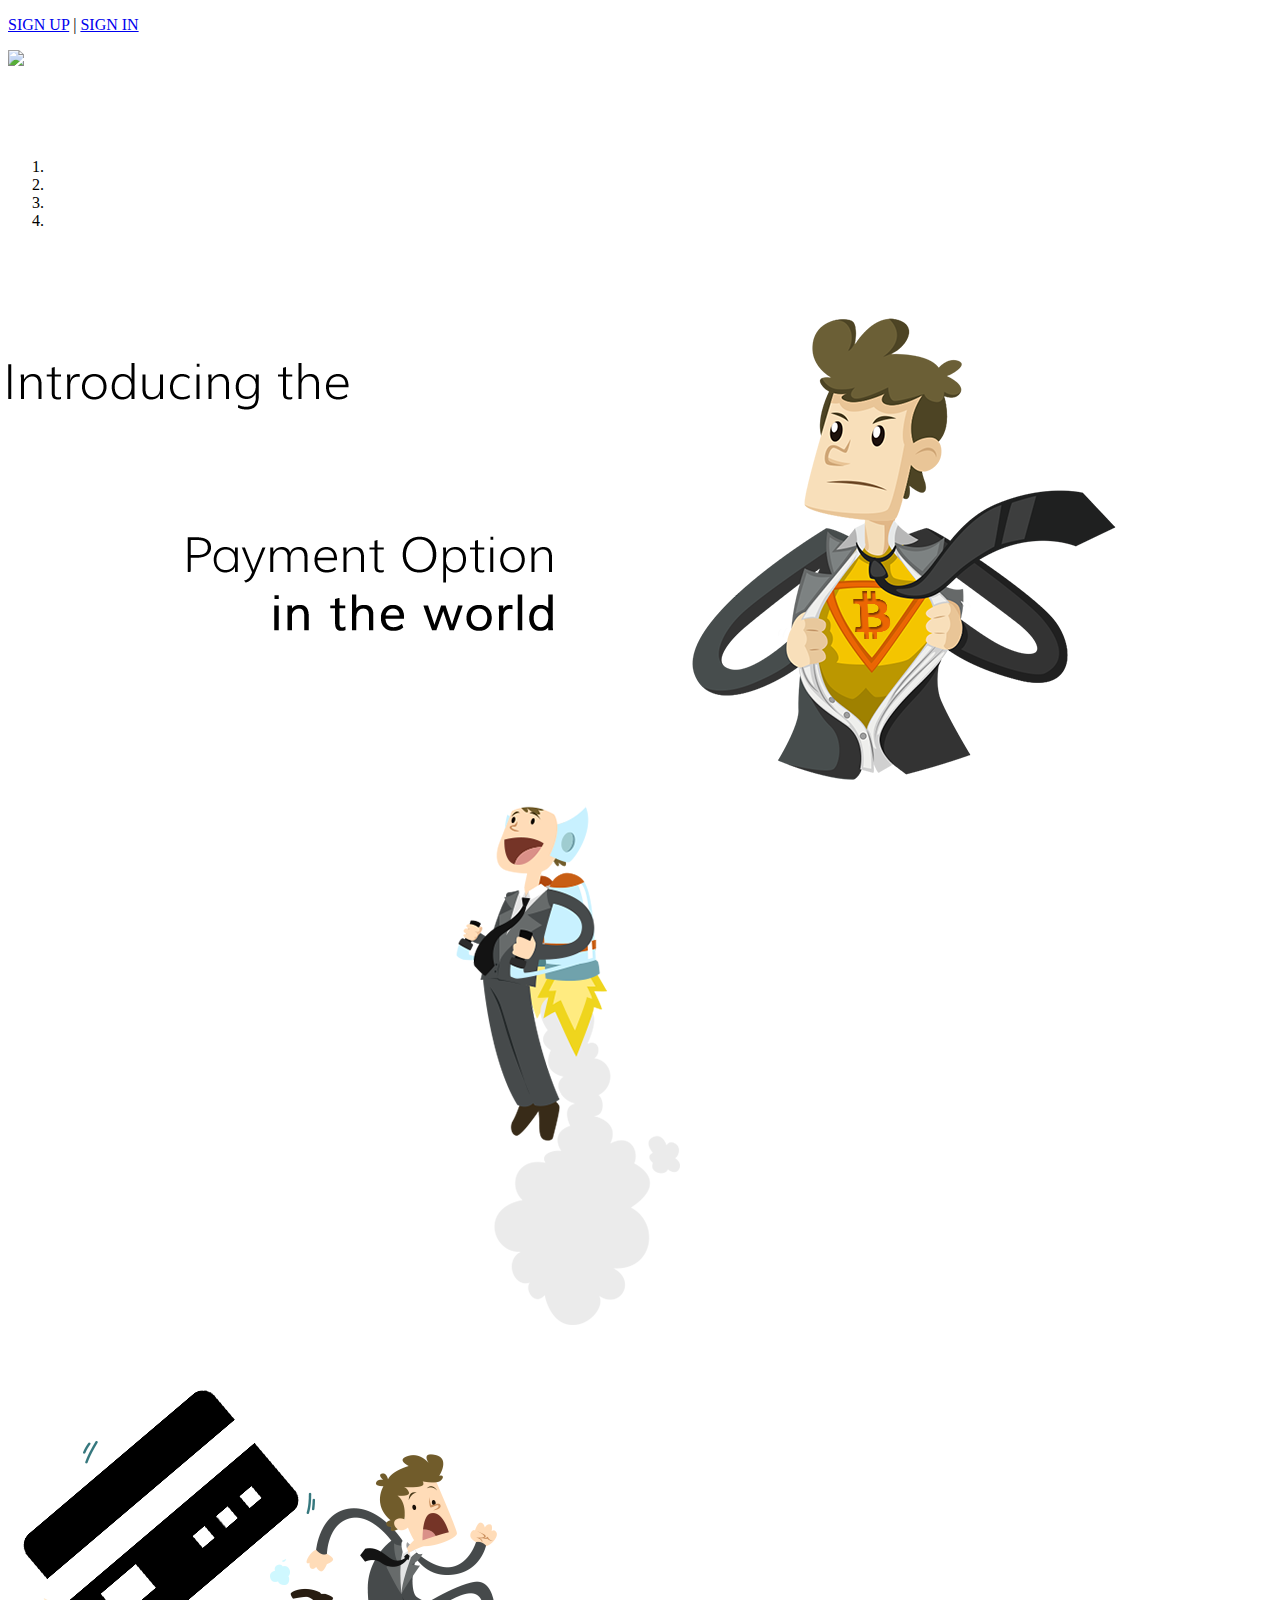
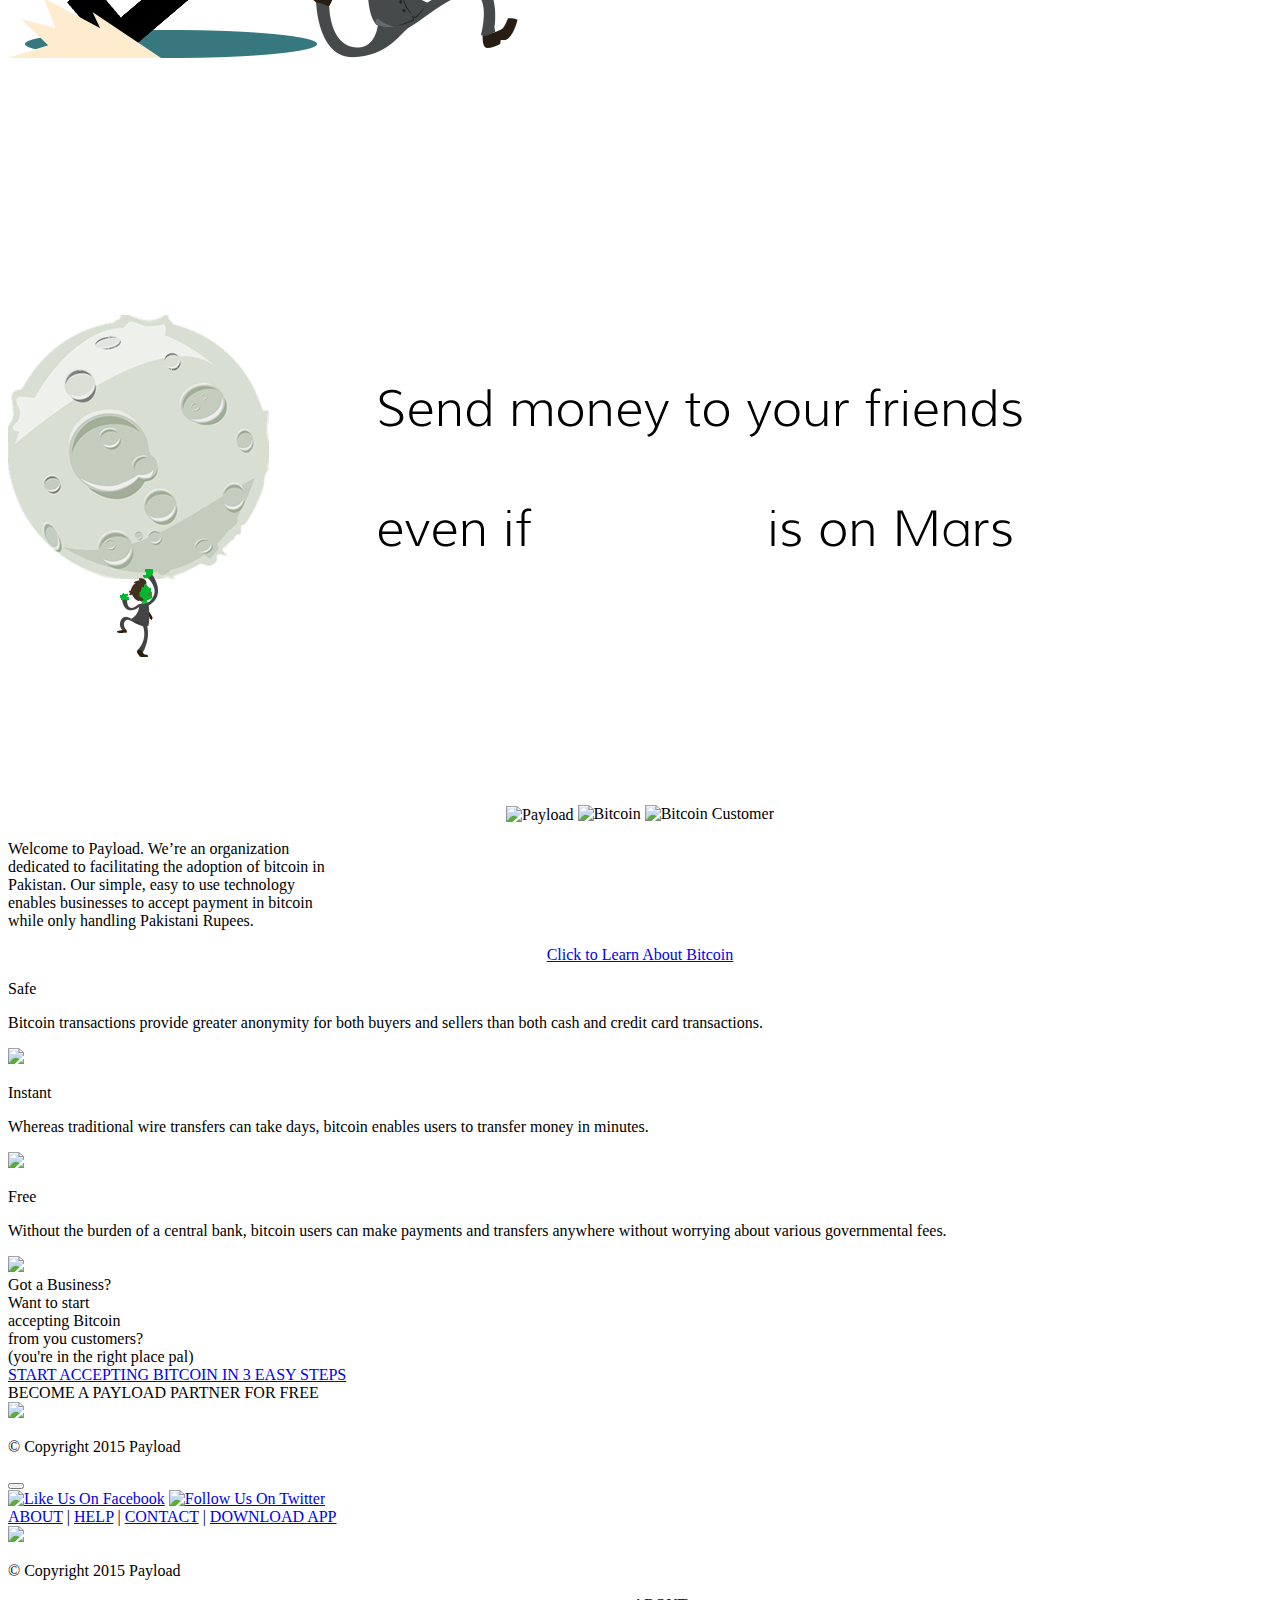
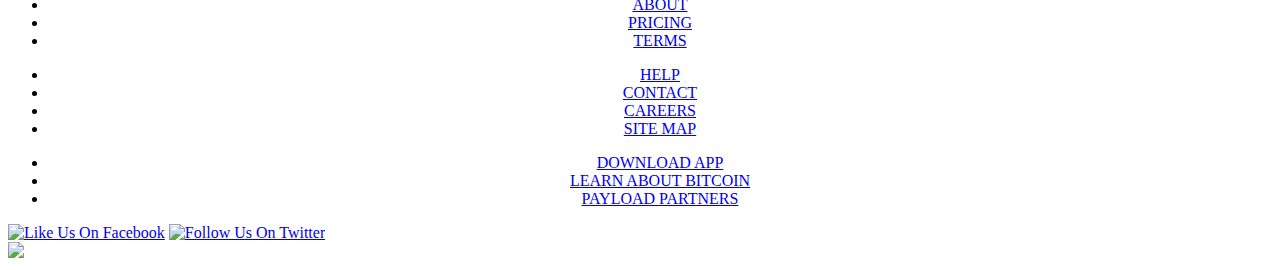
==== index.html @ 68f7167c "This commit will edit dropdowns of faq.html" ====
<!DOCTYPE html>
<html>
  <head>
    <title>Payload | The Future of Finance</title>
    <link rel="shortcut icon" href="http://www.favicon-generator.org/favicon-generator/htdocs/favicons/2015-07-30/7279aa97a8953329f7d7369ca1953d22.ico"/>
    <meta charset="utf-8">
    <meta name="viewport" content="width=device-width, initial-scale=1.0">
    <link rel="stylesheet" href="css/bootstrap.min.css" />
    <link rel="stylesheet" href="css/bootstrap-theme.min.css" />
    <link rel="stylesheet" href="css/font-awesome.min.css"/>
    <link href='http://fonts.googleapis.com/css?family=Muli' rel='stylesheet' type='text/css'>
    <link rel="stylesheet" href="css/index.css" />
    <script type="text/javascript" src="js/jquery-1.11.3.min.js"></script>
    <script type="text/javascript" src="js/bootstrap.min.js"></script>
    <script>
      var w = window.outerWidth;
      function viewChange(){
        w = window.outerWidth;
        if(w<=736){
          document.getElementById('navbar').style.display="none";
        }
        else{
          document.getElementById('navbar').style.display="inline";
        }
        if(w<=1024){
          $('.powerBack').css({top:10, position:'absolute'});
          $('.powerP').css({display:'block'});
        }
        if(w<=736){
          $('#ALAN').attr('src',"images/slide1.png");
          $('#payloadCustomer').attr('src',"images/slide2.png");
          $('#credCard').attr('src',"images/slide3.png");
          $('#martian').attr('src',"images/slide4.png");
        }
        else if(w>=736){
          $('#ALAN').attr('src',"images/alan.png");
          $('#payloadCustomer').attr('src',"images/payload_customer.png");
          $('#credCard').attr('src',"images/credit_card_attack.png");
          $('#martian').attr('src',"images/martian.png");
        }
        //$('#scrollspy').css('margin-bottom','64px');
        scrollChange();
      }
      function drop(){
        if(document.getElementById('navbar').style.display=="none"){
          document.getElementById('navbar').style.display="inline";
          //$('#scrollspy').css('margin-bottom','119px');
        }
        else{
          document.getElementById('navbar').style.display="none";
          //$('#scrollspy').css({bottom:64, position:'fixed'});
          //$('#scrollspy').css('margin-bottom','64px');
        }
      }
      function scrollChange(){
        var height = $(window).scrollTop();
        w = window.outerWidth;
        if(height>=1260){
          //$('#scrollspy').css('display','block');
        }
        else{
          //$('#scrollspy').css('display','none');
        }
        if(w>736){
          if(height>=1890){
            //$('#scrollspy').css('display','none');
            $('#nav').css('display','none');
          }
          else {
            $('#nav').css('display','block');
          }
          if(w>1600){
            $('#nav').css('display','none');
          }
        }
        else{
          $('#nav').css('display','block');
        }
        if(w<=736){
          /*
          if((height>1260) && (height<1890)){
            $('#powerMonitor').css('display','block');
            $('#worksMonitor').css('display','none');
            $('#testimonialsMonitor').css('display','none');
            $('#merchantsMonitor').css('display','none');
          }
          else if((height>1890) && (height<12520)){
            $('#powerMonitor').css('display','none');
            $('#worksMonitor').css('display','block');
            $('#testimonialsMonitor').css('display','none');
            $('#merchantsMonitor').css('display','none');
          }
          else if((height>2520) && (height<3150)){
            $('#powerMonitor').css('display','none');
            $('#worksMonitor').css('display','none');
            $('#testimonialsMonitor').css('display','block');
            $('#merchantsMonitor').css('display','none');
          }
          else if((height>3150)){
            $('#powerMonitor').css('display','none');
            $('#worksMonitor').css('display','none');
            $('#testimonialsMonitor').css('display','none');
            $('#merchantsMonitor').css('display','block');
          }
          */
          /*
          if((height>630) && (height<1260)){
            $('#powerMonitor').show();
            $('#worksMonitor').hide();
            $('#testimonialsMonitor').hide();
            $('#merchantsMonitor').hide();
          }
          else if((height>1260) && (height<1890)){
            $('#powerMonitor').hide();
            $('#worksMonitor').show();
            $('#testimonialsMonitor').hide();
            $('#merchantsMonitor').hide();
          }
          else if((height>1890) && (height<2520)){
            $('#powerMonitor').hide();
            $('#worksMonitor').hide();
            $('#testimonialsMonitor').show();
            $('#merchantsMonitor').hide();
          }
          else if((height>2520) && (height<31500)){
            $('#powerMonitor').hide();
            $('#worksMonitor').hide();
            $('#testimonialsMonitor').hide();
            $('#merchantsMonitor').show();
          }
          */
        }
        else{
          /*
          $('#powerMonitor').css('display','block');
          $('#worksMonitor').css('display','block');
          $('#testimonialsMonitor').css('display','block');
          $('#merchantsMonitor').css('display','block');
          */
        }
      }
      $(document).ready(function(){
        $('#safe').hover(function(){
          if(w>1024){
            $('#safeP').slideToggle(736);
            $('#safeBack').animate({top:'+=300px'},736);
          }
        },
        function(){
          if(w>1024){
            $('#safeP').slideToggle(736);
            $('#safeBack').animate({top:'-=300px'},736);
          }
        });
        $('#instant').hover(function(){
          if(w>1024){
            $('#instantP').slideToggle(736);
            $('#instantBack').animate({top:'+=300px'},736);
          }
        },
        function(){
          if(w>1024){
            $('#instantP').slideToggle(736);
            $('#instantBack').animate({top:'-=300px'},736);
          }
        });
        $('#free').hover(function(){
          if(w>1024){
            $('#freeP').slideToggle(736);
            $('#freeBack').animate({top:'+=340px'},736);
          }
        },
        function(){
          if(w>1024){
            $('#freeP').slideToggle(736);
            $('#freeBack').animate({top:'-=340px'},736);
          }
        });
        $(window).scroll(function(){

        });
      });
    </script>
  </head>
  <body data-spy="scroll" data-target=".navbar" data-offset="50" onscroll="scrollChange()" onresize="viewChange()" onload="viewChange()"><!--Body reacts to scrolling, resizing, and loading-->
    <p id="sign"><a href="#">SIGN UP</a> | <a href="#">SIGN IN</a><!--Sign In/Sign Up options-->
    <div id="home"><!--Div containing home section of page-->
      <img id="logo" src="images/payload_white.png"/><!--Payload logo with text-->
      <div class="container">
        <br>
        <br>
        <br>
        <br>
        <div id="myCarousel" class="carousel slide" data-ride="carousel">
          <!-- Indicators -->
          <ol class="carousel-indicators">
            <li data-target="#myCarousel" data-slide-to="0" class="active"></li>
            <li data-target="#myCarousel" data-slide-to="1"></li>
            <li data-target="#myCarousel" data-slide-to="2"></li>
            <li data-target="#myCarousel" data-slide-to="3"></li>
          </ol>

          <!-- Wrapper for slides -->
          <div class="carousel-inner" role="listbox">
            <div class="item active">
              <img id="ALAN" class="slideImage" src="images/alan.png" />
            </div>
            <div class="item">
              <img id="payloadCustomer" class="slideImage" src="images/payload_customer.png">
            </div>
            <div class="item">
              <img id="credCard" class="slideImage" src="images/credit_card_attack.png">
            </div>
            <div class="item">
              <img id="martian" class="slideImage" src="images/martian.png">
            </div>
          </div>
        </div>
      </div>
    </div>
    <div id="welcome"><!--Div containing welcome section of page-->
      <center><img src="images/payload_logo.png" alt="Payload" align="center"/><!--Three logo images in center tag-->
      <img src="images/bitcoin2.png" alt="Bitcoin"/>
      <img src="images/bitcoin_customer.png" alt="Bitcoin Customer"/></center>
      <p>Welcome to Payload. We’re an organization <br>dedicated to facilitating the adoption of bitcoin in <br>Pakistan.
        Our simple, easy to use technology <br>enables businesses to accept payment in bitcoin <br>while only handling Pakistani Rupees.</p><!--Welcome message with line breaks-->
      <center><a href="#">Click to Learn About Bitcoin</a></center><!--Link to learn more about Bitcoin-->
    </div>
    <div id="power"><!--Div containing section about the power of bitcoin-->
      <div id="safe"><!--Panel about safety of Bitcoin-->
        <p class="powerH">Safe</p><!--Panel Header-->
        <p id="safeP" class="powerP">Bitcoin transactions provide greater anonymity for both buyers and sellers than both cash and credit card transactions.</p><!--Panel text-->
        <img class="powerI" src="images/safe_man.png"/><!--Panel image-->
        <div class="powerBack" id="safeBack"><!--Panel background-->
        </div>
      </div>
      <div id="instant"><!--Panel about speed of Bitcoin-->
        <p class="powerH">Instant</p><!--Panel Header-->
        <p id="instantP" class="powerP">Whereas traditional wire transfers can take days, bitcoin enables users to transfer money in minutes.</p><!--Panel text-->
        <img class="powerI" id="instantMan" src="images/instant_man.png"/><!--Panel image-->
        <div class="powerBack" id="instantBack"><!--Panel background-->
        </div>
      </div>
      <div id="free"><!--Panel about free-ness of Bitcoin-->
        <p class="powerH">Free</p><!--Panel Header-->
        <p id="freeP" class="powerP">Without the burden of a central bank, bitcoin users can make payments and transfers anywhere without worrying about various governmental fees.</p><!--Panel text-->
        <img class="powerI" src="images/free_man.png"/><!--Panel image-->
        <div class="powerBack" id="freeBack"><!--Panel background-->
        </div>
      </div>
    </div>
    <!--<div id="works"><!Div containing section about how Payload works
    </div>-->
    <!--<div id="testimonials"><!Div containing testimonials section of page
    </div>-->
    <div id="merchants"><!--Div containing merchants section of page-->
      <div><!--Sub div containing message-->
        <span id="gotBiz">Got a Business?</span><br><!--Different spans for different lines with different effects-->
        <span id="wannaStart">Want to start<br>accepting Bitcoin<br>from you customers?</span><br>
        <span id="wrongPlace">(you're in the right place pal)</span><br>
        <span id="startNow"><a href="#">START ACCEPTING BITCOIN IN 3 EASY STEPS</a></span><br>
        <span id="partner">BECOME A PAYLOAD PARTNER FOR FREE</span>
      </div>
      <img src="images/elegant_man.png" class="centeredTaco"/><!--Picture-->
    </div>
    <div id="filler"><!--Filler used to test footer-->
    </div>

    <!--<div id="scrollspy" class="navbar navbar-custom"><!Standard Bootstrap Scrollspy (some unnecessary divs removed)-->
      <!--<ul id="scroll" class="nav navbar-nav"><!Unordered List of Targeted sections-->
        <!--<li><a id="powerMonitor" href="#power">Power of Bitcoin</a></li><!List items with links to id's of section-->
        <!--<li><a id="worksMonitor" href="#works">How It Works</a></li>
        <!<li><a id="testimonialsMonitor" href="#testimonials">Testimonials</a></li>-->
        <!--<li><a id="merchantsMonitor" href="#merchants">Merchants</a></li>-->
      <!--</ul>-->
      <!--<p id="scrollSign"><a href="#">SIGN UP</a> | <a href="#">SIGN IN</a><!Sign Up/Sign In options-->
    <!--</div>-->
    <div id="nav"><!--Footer-->
      <div id="copyright"><!--Copyright logo and message-->
        <p>&#169; Copyright 2015 Payload</p>
      </div>
      <button id="dropdown" onclick="drop()" type="button"><i class="fa fa-bars"><!--fa-sort-asc--></i></button><!--Dropup menu button with font awesome icon-->
      <div id="social-icons"><!--Facebook and Twitter image links-->
        <a href="https://facebook.com/payloadpk"><img src="images/Facebook.png" alt="Like Us On Facebook" /></a>
        <a href="https://twitter.com/payloadpk"><img src="images/Twitter.png" alt="Follow Us On Twitter" /></a>
      </div>
      <div id="navbar"><!--Links and dividers-->
        <a id="about" href="#">ABOUT</a>
        <span id="dividerLine1">|</span>
        <a href="#">HELP</a>
        <span id="dividerLine2">|</span>
        <a href="#">CONTACT</a>
        <span id="dividerLine3">|</span>
        <a id="download" href="#">DOWNLOAD APP</a>
      </div>
    </div>
    <div id="superFooter"><!--Expanded footer menu-->
      <img id="writing" src="images/Writing.png" /><!--Writing picture-->
      <div id="superCopyright"><!--Copyright symbol and message-->
        <p>&#169; Copyright 2015 Payload</p>
      </div>
      <center><!--Center columns of links-->
        <div class="superColumn"><!--Div with lists of links-->
          <ul class="superList">
            <li><a class="superLink" href="#">ABOUT</a></li>
            <li><a class="superLink" href="#">PRICING</a></li>
            <li><a class="superLink" href="#">TERMS</a></li>
          </ul>
        </div>
        <div class="superColumn"><!--Div with lists of links-->
          <ul class="superList">
            <li><a class="superLink" href="#">HELP</a></li>
            <li><a class="superLink" href="#">CONTACT</a></li>
            <li><a class="superLink" href="#">CAREERS</a></li>
            <li><a class="superLink" href="#">SITE MAP</a></li>
          </ul>
        </div>
        <div class="superColumn"><!--Div with lists of links-->
          <ul class="superList">
            <li><a class="superLink" id="superApp" href="#">DOWNLOAD APP</a></li>
            <li><a class="superLink" href="#">LEARN ABOUT BITCOIN</a></li>
            <li><a class="superLink" href="#">PAYLOAD PARTNERS</a></li>
          </ul>
        </div>
      </center>
      <div id="superIcon"><!--Facebook and Twitter image links-->
        <a href="https://facebook.com/payloadpk"><img src="images/Facebook.png" alt="Like Us On Facebook" /></a>
        <a href="https://twitter.com/payloadpk"><img src="images/Twitter.png" alt="Follow Us On Twitter" /></a>
      </div>
      <img id="typing" src="images/Typing.png" /><!--Typing picture-->
    </div>
  </body>
</html>
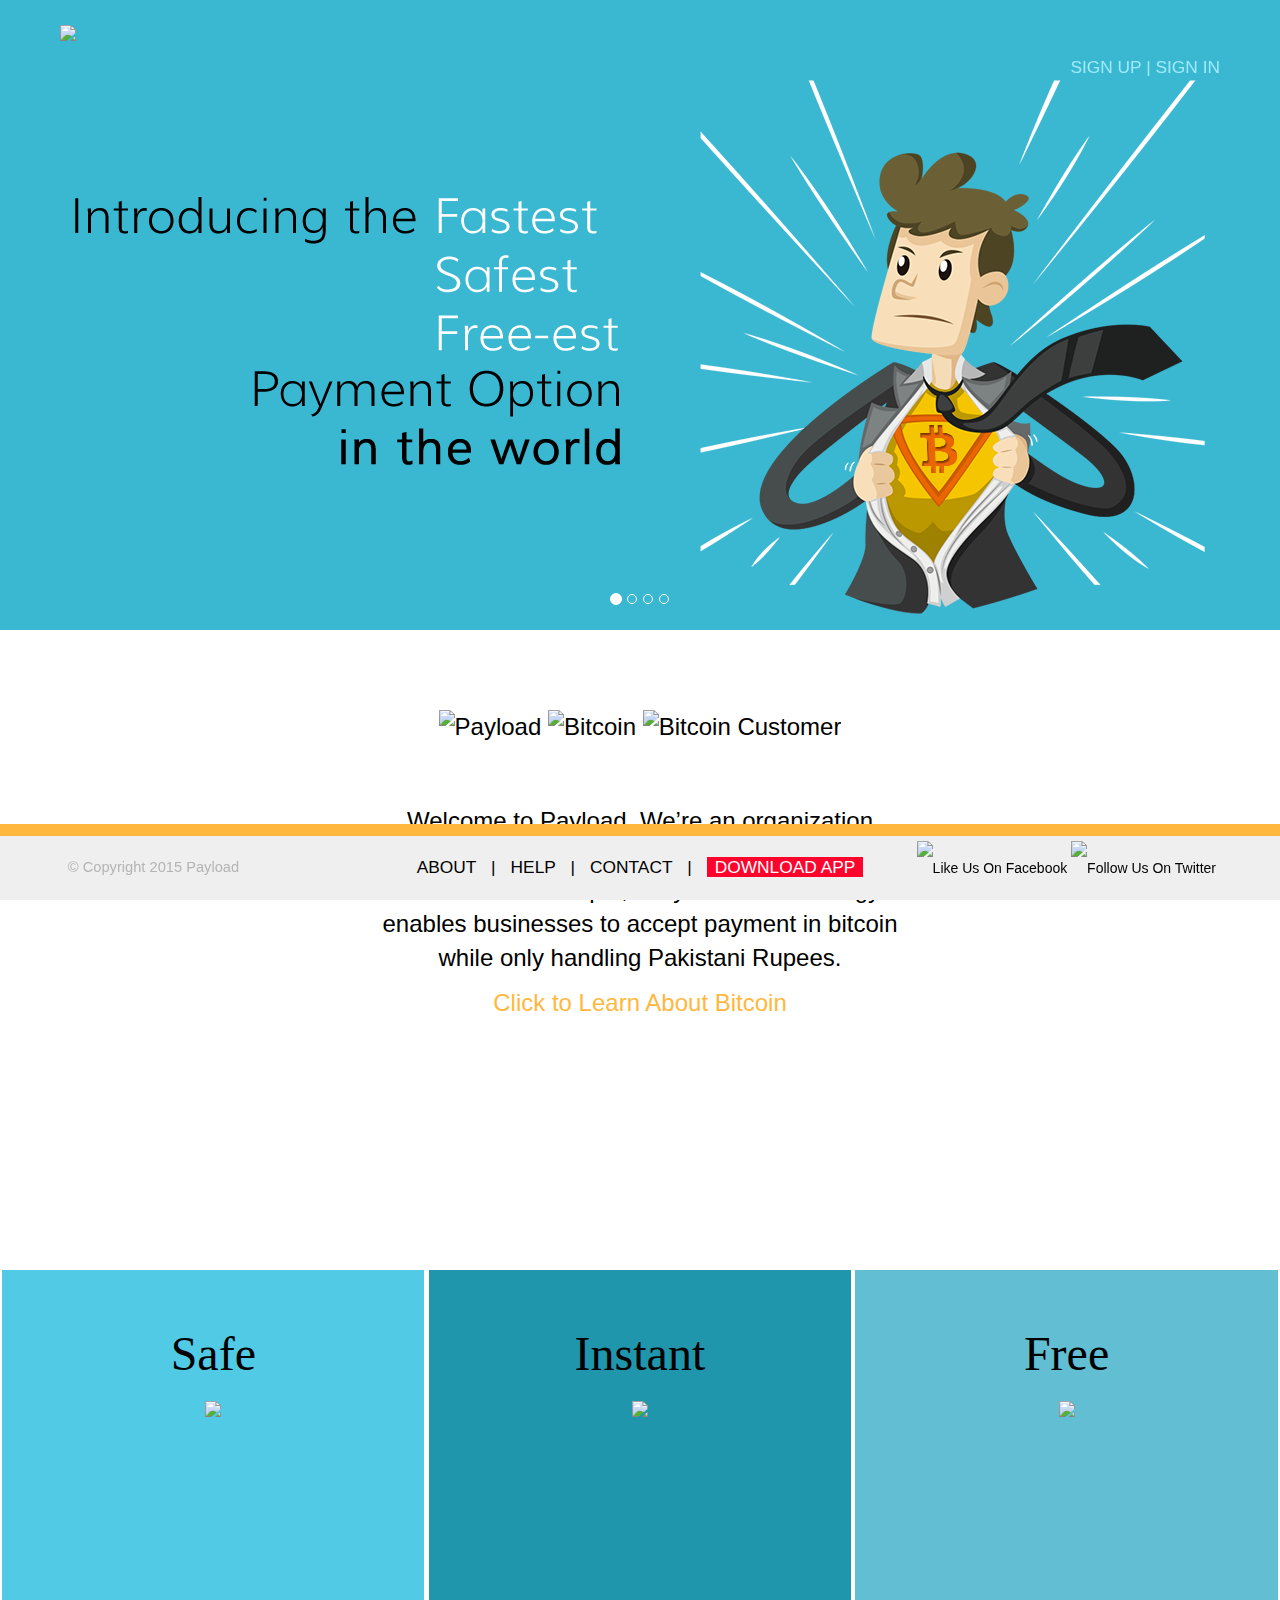
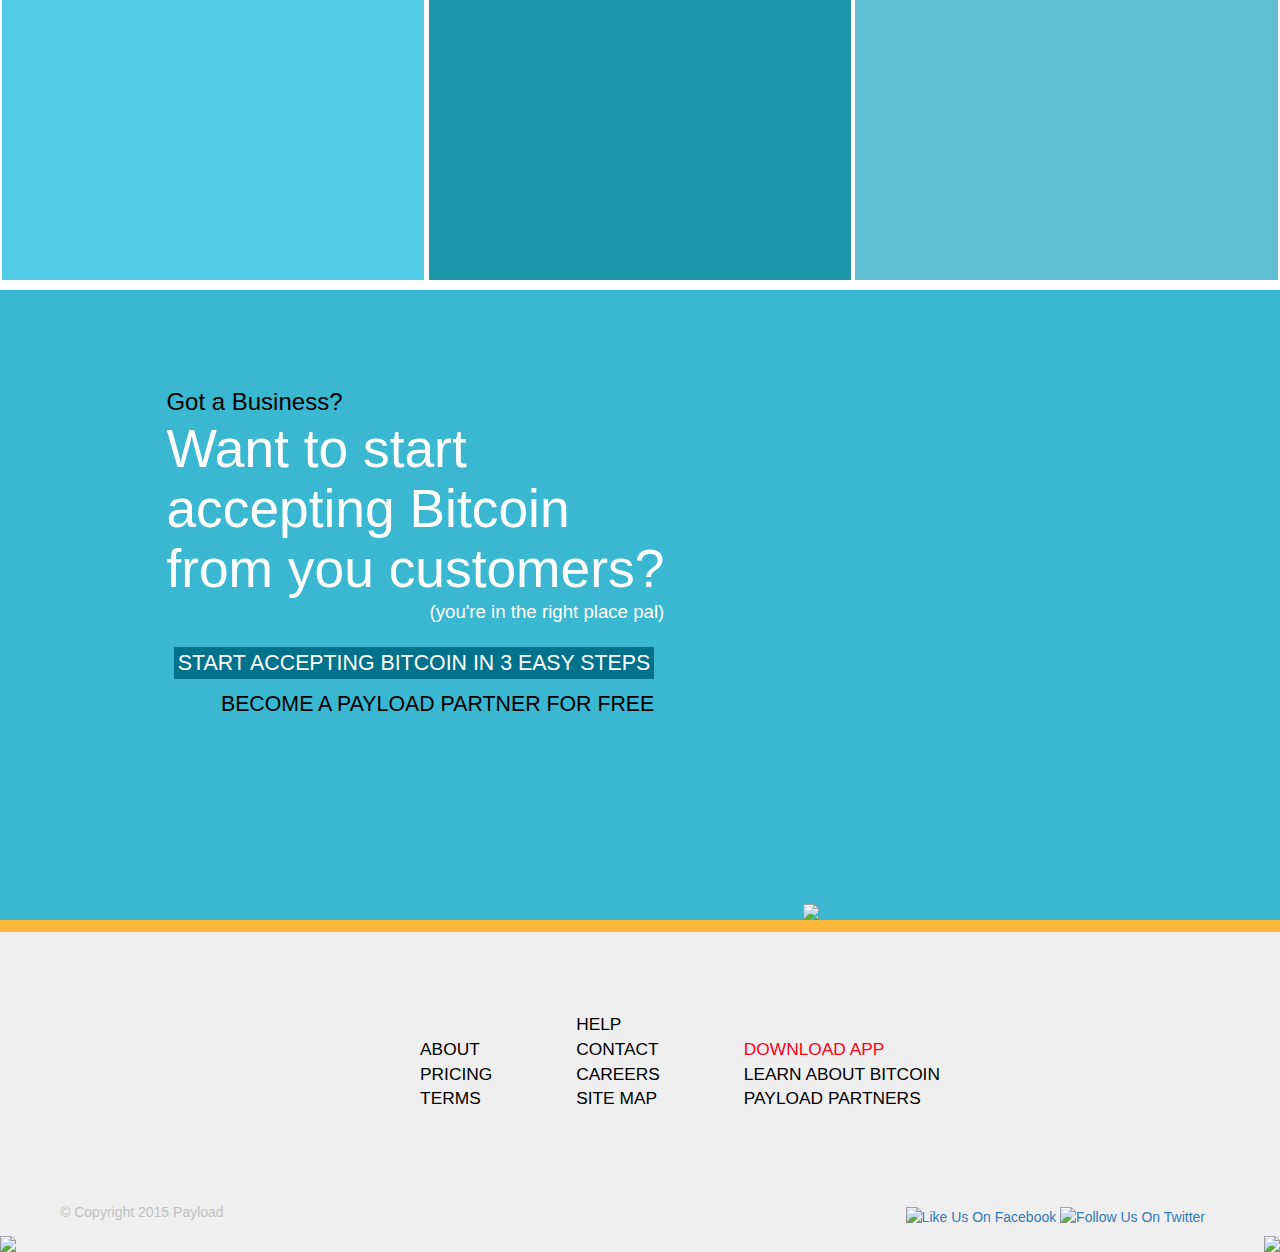
==== commit dd3c1184: "index.css will change" ====
--- a/index.html
+++ b/index.html
@@ -1,3 +1,4 @@
+
 <!DOCTYPE html>
 <html>
   <head>
@@ -8,7 +9,7 @@
     <link rel="stylesheet" href="css/bootstrap.min.css" />
     <link rel="stylesheet" href="css/bootstrap-theme.min.css" />
     <link rel="stylesheet" href="css/font-awesome.min.css"/>
-    <link href='http://fonts.googleapis.com/css?family=Muli' rel='stylesheet' type='text/css'>
+    <link href="http://fonts.googleapis.com/css?family=Muli" rel="stylesheet" type="text/css">
     <link rel="stylesheet" href="css/index.css" />
     <script type="text/javascript" src="js/jquery-1.11.3.min.js"></script>
     <script type="text/javascript" src="js/bootstrap.min.js"></script>
@@ -182,6 +183,7 @@
       });
     </script>
   </head>
+  
   <body data-spy="scroll" data-target=".navbar" data-offset="50" onscroll="scrollChange()" onresize="viewChange()" onload="viewChange()"><!--Body reacts to scrolling, resizing, and loading-->
     <p id="sign"><a href="#">SIGN UP</a> | <a href="#">SIGN IN</a><!--Sign In/Sign Up options-->
     <div id="home"><!--Div containing home section of page-->
@@ -227,22 +229,27 @@
       <center><a href="#">Click to Learn About Bitcoin</a></center><!--Link to learn more about Bitcoin-->
     </div>
     <div id="power"><!--Div containing section about the power of bitcoin-->
+     <!-- Safe -->
       <div id="safe"><!--Panel about safety of Bitcoin-->
-        <p class="powerH">Safe</p><!--Panel Header-->
+        <p id="sa" class="powerH">Safe</p><!--Panel Header-->
         <p id="safeP" class="powerP">Bitcoin transactions provide greater anonymity for both buyers and sellers than both cash and credit card transactions.</p><!--Panel text-->
         <img class="powerI" src="images/safe_man.png"/><!--Panel image-->
         <div class="powerBack" id="safeBack"><!--Panel background-->
         </div>
       </div>
+      
+      <!-- Instant -->
       <div id="instant"><!--Panel about speed of Bitcoin-->
-        <p class="powerH">Instant</p><!--Panel Header-->
+        <p id="in" class="powerH">Instant</p><!--Panel Header-->
         <p id="instantP" class="powerP">Whereas traditional wire transfers can take days, bitcoin enables users to transfer money in minutes.</p><!--Panel text-->
         <img class="powerI" id="instantMan" src="images/instant_man.png"/><!--Panel image-->
         <div class="powerBack" id="instantBack"><!--Panel background-->
         </div>
       </div>
+      
+      <!-- Free -->
       <div id="free"><!--Panel about free-ness of Bitcoin-->
-        <p class="powerH">Free</p><!--Panel Header-->
+        <p id="fr" class="powerH">Free</p><!--Panel Header-->
         <p id="freeP" class="powerP">Without the burden of a central bank, bitcoin users can make payments and transfers anywhere without worrying about various governmental fees.</p><!--Panel text-->
         <img class="powerI" src="images/free_man.png"/><!--Panel image-->
         <div class="powerBack" id="freeBack"><!--Panel background-->
@@ -261,7 +268,7 @@
         <span id="startNow"><a href="#">START ACCEPTING BITCOIN IN 3 EASY STEPS</a></span><br>
         <span id="partner">BECOME A PAYLOAD PARTNER FOR FREE</span>
       </div>
-      <img src="images/elegant_man.png" class="centeredTaco"/><!--Picture-->
+      <img src="images/elegant_man.png" class="centeredTaco" style="bottom:0"/><!--Picture-->
     </div>
     <div id="filler"><!--Filler used to test footer-->
     </div>
--- a/css/index.css
+++ b/css/index.css
@@ -0,0 +1,1111 @@
+html, body{
+  height:100%;
+}
+body{
+  font-family:'Muli', sans-serif;
+}
+@font-face{
+  font-family:"fontAwesome";
+  src:url(fonts/fontawesome-webfont.eot);
+  src:url(fonts/fontawesome-webfont.svg);
+  src:url(fonts/fontawesome-webfont.ttf);
+  src:url(fonts/fontawesome-webfont.woff);
+  src:url(fonts/fontawesome-webfont.woff2);
+  src:url(fonts/FontAwesome.otf);
+}
+@font-face{
+  font-family:"glyphicon";
+  src:url(fonts/glyphicons-halflings-regular.eot);
+  src:url(fonts/glyphicons-halflings-regular.svg);
+  src:url(fonts/glyphicons-halflings-regular.ttf);
+  src:url(fonts/glyphicons-halflings-regular.woff);
+  src:url(fonts/glyphicons-halflings-regular.woff2);
+  src:url(fonts/glyphicons-halflings-regular.otf);
+}
+@font-face{
+  font-family:"Muli";
+  src:url(fonts/Muli-Regular.ttf);
+  src:url(fonts/Muli-Light.ttf);
+  /*src:url(fonts/Muli-Italic.ttf);
+  src:url(fonts/Muli-LightItalic.ttf);*/
+}
+.font{
+  font-family:"fontAwesome";
+  height:20px;
+  width:20px;
+  font-size:12px;
+  margin-right:5px;
+  display:inline-block;
+}
+.icon-color{
+  color:black;
+}
+#scroll li{
+  line-height:40px;
+  margin-top:12px;
+}
+#scrollspy{
+  display:block;
+  width:100% !important;
+  height:40px !important;
+  margin:0px;
+  position:fixed;
+  margin-bottom:64px;
+  bottom:0px !important;
+  left:0px !important;
+  z-index:6;
+}
+.navbar{
+  min-height:0px;
+}
+.navbar-nav>li>a{
+  padding-top:0px !important;
+  padding-bottom:0px !important;
+}
+.navbar-custom{
+  background-image:none !important;
+  background-color:#FFB83D !important;
+  border:none !important;
+  border-radius:0px !important;
+  -webkit-box-shadow:none !important;
+  box-shadow:none !important;
+  text-shadow:none;
+  font-family:'Muli', sans-serif;
+  font-size:13pt;
+}
+.navbar-custom .navbar-nav > .open > a,
+.navbar-custom a:hover,
+.navbar-custom .navbar-nav > .active > a {
+  background-image:none !important;
+  background-color:#FFB83D !important;
+  -webkit-box-shadow:none !important;
+  box-shadow:none !important;
+  color:black !important;
+  text-shadow:none;
+}
+.navbar-custom a:hover{
+  color:#C08A2B !important;
+  text-shadow:none;
+}
+.navbar-custom a{
+  color:#C08A2B !important;
+  text-shadow:none;
+}
+.navbar-brand,
+.navbar-nav>li>a{
+  text-shadow:none;
+}
+#nav{
+  height:76px;
+  width:100%;
+  margin:0px;
+  /*margin-bottom:0px !important;*/
+  background-color:#EFEFEF;
+  text-align:center;
+  line-height:55px;
+  border-top-style:solid;
+  border-top-width:12px;
+  border-top-color:#FFB83D;
+  padding-left:0.3%;
+  padding-right:0.3%;
+  padding-top:4px;
+  padding-bottom:4px;
+  opacity:1;
+  left:0;
+  bottom:0;
+  clear:both;
+  position:fixed;
+}
+#nav a{
+  color:black;
+  text-decoration:none;
+}
+#scrollSign{
+  background-color:none !important;
+  color:white !important;
+  text-align:right;
+  line-height:40px;
+  margin-right:2%;
+  position:absolute;
+  z-index:2;
+  right:0px;
+  top:0px;
+  margin-top:1px;
+}
+#scrollSign a{
+  background-color:none !important;
+  color:white !important;
+  text-decoration:none;
+}
+#copyright{
+  color:#B4B4B4;
+  width:auto;
+  margin-left:5%;
+  float:left;
+  position:fixed;
+}
+#social-icons{
+  display:inline;
+  float:right;
+  position:fixed;
+  right:0%;
+  margin-right:5%;
+}
+#dropdown{
+  font-size:16pt;
+  color:#EFEFEF;
+  border:none;
+  background-color:transparent;
+  height:40px;
+  width:40px;
+  display:inline;
+  z-index:2;
+}
+#navbar{
+  width:auto;
+  color:black;
+  font-family:'Muli', sans-serif;
+  text-style:none;
+  text-align:center;
+  position:relative;
+}
+#navbar span{
+  margin-left:0.8%;
+  margin-right:0.8%;
+}
+#download{
+  background-color:#FF032C;
+  color:white !important;
+  padding-left:8px;
+  padding-right:8px;
+}
+#download:active{
+  background-color:#BA0000;
+}
+#home,
+#merchants{
+  background-color:#3AB7D1;
+}
+#power,
+#works,
+#testimonials{
+  background-color:white;
+}
+#home,
+#welcome,
+#merchants,
+#power,
+#works,
+#testimonials,
+#filler{
+  width:100%;
+  height:630px;
+  position:absolute;
+  z-index:-1;
+}
+#home{
+  overflow:hidden;
+}
+#home p{
+  font-family:'Muli', sans-serif;
+  font-size:34pt;
+}
+.item{
+  height:560px !important;
+  width:100% !important;
+  text-align:center !important;
+}
+.slideImage{
+  display:inline !important;
+}
+#myCarousel{
+}
+.slickSlide{
+  height:580px !important;
+  width:100%;
+  position:absolute;
+  top:100px;
+  left:0px;
+  overflow:visible !important;
+}
+#welcome{
+  top:630px;
+  font-family:'Muli', sans-serif;
+  font-size:13pt;
+}
+#welcome img{
+  margin-top:80px;
+  margin-bottom:30px;
+}
+#welcome p{
+  text-align:center;
+  margin-top:30px;
+}
+#welcome a{
+  text-decoration:none;
+  color:#FFB83D;
+  text-align:center;
+}
+#power{
+  top:1260px;
+  overflow:hidden;
+}
+#safe{
+  font-family:'Muli';
+  display:block;
+  position:absolute;
+}
+#instant{
+  font-family:'Muli';
+  display:block;
+  position:absolute;
+}
+#free{
+  font-family:'Muli';
+  display:block;
+  position:absolute;
+}
+/*
+#works{
+  top:1890px;
+}
+#testimonials{
+  top:2520px;
+}
+*/
+#merchants{
+  top:1890px;
+  overflow:hidden;
+}
+#merchants img{
+  position:absolute;
+  bottom:60px;
+  right:0px;
+}
+#gotBiz{
+  font-family:'Muli', sans-serif;
+  font-size:18pt;
+}
+#wannaStart{
+  font-family:'Muli', sans-serif;
+  font-size:40pt;
+  line-height:60px;
+  color:white;
+}
+#wrongPlace{
+  font-family:'Muli', sans-serif;
+  font-size:14pt;
+  line-height:25px;
+  text-align:right;
+  color:white;
+  display:block;
+}
+#startNow{
+  height:auto;
+  width:auto;
+  font-family:'Muli', sans-serif;
+  font-size:16pt;
+  line-height:35px;
+  text-align:right;
+  display:block;
+  padding-top:2px;
+  padding-right:10px;
+  padding-left:-10px;
+}
+#startNow a{
+  color:white;
+  text-decoration:none;
+  background-color:#00728C;
+  padding:4px;
+}
+#partner{
+  font-family:'Muli', sans-serif;
+  font-size:16pt;
+  text-align:right;
+  display:block;
+  margin-top:-12px;
+  margin-right:10px;
+}
+#superFooter{
+  height:332px;
+  width:100%;
+  background-color:#EFEFEF;
+  font-family:'Muli', sans-serif;
+  border-top-style:solid;
+  border-top-width:12px;
+  border-top-color:#FFB83D;
+  position:absolute;
+  top:2520px;
+  left:0px;
+  z-index:-1;
+  overflow:hidden;
+}
+#superCopyright{
+  color:#C0C0C0;
+  position:absolute;
+  bottom:20px;
+  left:60px;
+}
+.superColumn{
+  display:inline-block;
+  margin-left:80px;
+  margin-top:80px;
+}
+.superList{
+  font-size:13pt;
+  text-align:left;
+  list-style-type:none;
+  padding:0px;
+  margin:0px;
+}
+.superList a{
+  color:black;
+  text-decoration:none;
+}
+#superApp{
+  color:#FF0017;
+}
+#writing{
+  position:absolute;
+  left:0px;
+  bottom:0px;
+  z-index:-1;
+}
+#typing{
+  position:absolute;
+  right:0px;
+  bottom:0px;
+  z-index:-1;
+}
+#superIcon{
+  position:absolute;
+  z-index:1;
+  bottom:25px;
+  right:75px;
+}
+#superIcon img{
+  height:30px;
+  width:auto;
+  margin:0px;
+  padding:0px;
+}
+/*#filler{
+  height:200px !important;
+  width:100%;
+  position:absolute;
+  top:4100px;
+}
+*/
+@media screen and (max-width:5120px){
+    /*Laptop and Desktop View*/
+  #logo{
+    position:absolute;
+    top:25px !important;
+    left:60px;
+  }
+  #sign{
+    color:#9FEAFB;
+    font-size:13pt !important;
+    position:absolute;
+    top:55px !important;
+    right:60px;
+  }
+  #sign a{
+    text-decoration:none;
+    color:#9FEAFB;
+  }
+  #martian,
+  #credCard{
+    margin-top:50px;
+  }
+  #welcome{
+    font-size:18pt;
+  }
+  #welcome img{
+    width:150px;
+    height:150px;
+  }
+  .powerH{
+    font-size:36pt;
+    text-align:center;
+    margin-top:60px;
+  }
+  .powerP{
+    text-align:center;
+    font-size:18pt;
+  }
+  .powerI{
+    width:100%;
+    height:auto;
+    display:block;
+    float:none;
+  }
+  #safe,
+  #instant,
+  #free{
+    z-index:1;
+    height:630px;
+    width:33.33%;
+  }
+  #safe img,
+  #instant img,
+  #free img{
+    height:400px;
+    width:auto;
+    display:inline;
+    text-align:center;
+  }
+  #instant img{
+    width:99% !important;
+    height:auto !important;
+    max-height:400px;
+    max-width:477px;
+  }
+  #power{
+    text-align:center;
+  }
+  #safeP,
+  #instantP,
+  #freeP{
+    text-align:center;
+    display:none;
+    z-index:-1
+  }
+  .powerBack{
+    position:absolute;
+    top:10px;
+    z-index:0;
+    height:610px;
+    width:99%;
+    margin-left:0.5%;
+    margin-right:0.5%;
+  }
+  .powerH{
+    position:relative;
+    z-index:1;
+  }
+  .powerI{
+    position:relative;
+    z-index:1;
+  }
+  #safeBack{
+    background-color:#51CBE5;
+  }
+  #instantBack{
+    background-color:#2096AD;
+  }
+  #freeBack{
+    background-color:#62BFD3;
+  }
+  #safe{
+    top:0px;
+    left:0%;
+  }
+  #instant{
+    top:0px;
+    left:33.33%;
+  }
+  #free{
+    top:0px;
+    left:66.66%;
+  }
+  #copyright{
+    font-size:11pt;
+  }
+  #dropdown{
+    display:none;
+  }
+  ul#scroll li {
+      display:inline !important;
+  }
+  #nav{
+    display:none;
+  }
+  #navbar{
+    font-size:13pt;
+  }
+  #social-icons img{
+    height:30px;
+    width:auto;
+  }
+  #merchants img{
+    right:6%;
+    width:32%;
+    height:auto;
+    max-height:503px;
+    max-width:400px;
+    /*height:500px;
+    width:auto;*/
+  }
+  #merchants div{
+    height:auto;
+    width:auto;
+    position:absolute;
+    top:95px;
+    left:13%;
+  }
+  #gotBiz{
+
+  }
+  #wannaStart{
+
+  }
+  #wrongPlace{
+
+  }
+  #startNow{
+
+  }
+  #partner{
+
+  }
+}
+@media screen and (max-width:1600px){
+  /*Laptop and Desktop View*/
+  #logo{
+    position:absolute;
+    top:25px !important;
+    left:60px;
+  }
+  #sign{
+    color:#9FEAFB;
+    font-size:13pt !important;
+    position:absolute;
+    top:55px !important;
+    right:60px;
+  }
+  #sign a{
+    text-decoration:none;
+    color:#9FEAFB;
+  }
+  #martian,
+  #credCard{
+    margin-top:50px;
+  }
+  #whitey{
+    color:white;
+  }
+  #welcome{
+    font-size:18pt;
+  }
+  #welcome img{
+    width:150px;
+    height:150px;
+  }
+  .powerH{
+    font-size:36pt;
+    text-align:center;
+    margin-top:60px;
+  }
+  .powerP{
+    text-align:center;
+    font-size:18pt;
+  }
+  .powerI{
+    width:100%;
+    height:auto;
+    display:block;
+    float:none;
+  }
+  #safe,
+  #instant,
+  #free{
+    z-index:1;
+    height:630px;
+    width:33.33%;
+  }
+  #safe img,
+  #instant img,
+  #free img{
+    height:400px;
+    width:auto;
+    display:inline;
+    text-align:center;
+  }
+  #instant img{
+    width:99% !important;
+    height:auto !important;
+    max-height:400px;
+    max-width:477px;
+  }
+  #power{
+    text-align:center;
+  }
+  #safeP,
+  #instantP,
+  #freeP{
+    text-align:center;
+    display:none;
+    z-index:-1
+  }
+  .powerBack{
+    position:absolute;
+    top:10px;
+    z-index:0;
+    height:610px;
+    width:99%;
+    margin-left:0.5%;
+    margin-right:0.5%;
+  }
+  .powerH{
+    position:relative;
+    z-index:1;
+  }
+  .powerI{
+    position:relative;
+    z-index:1;
+  }
+  #safeBack{
+    background-color:#51CBE5;
+  }
+  #instantBack{
+    background-color:#2096AD;
+  }
+  #freeBack{
+    background-color:#62BFD3;
+  }
+  #safe{
+    top:0px;
+    left:0%;
+  }
+  #instant{
+    top:0px;
+    left:33.33%;
+  }
+  #free{
+    top:0px;
+    left:66.66%;
+  }
+  #copyright{
+    font-size:11pt;
+  }
+  #dropdown{
+    display:none;
+  }
+  ul#scroll li {
+    display:inline !important;
+  }
+  #nav{
+    display:block;
+  }
+  #navbar{
+    font-size:13pt;
+  }
+  #social-icons img{
+    height:30px;
+    width:auto;
+  }
+  #merchants img{
+    right:6%;
+    width:32%;
+    height:auto;
+    /*height:500px;
+    width:auto;*/
+  }
+  #merchants div{
+    height:auto;
+    width:auto;
+    position:absolute;
+    top:95px;
+    left:13%;
+  }
+  #gotBiz{
+
+  }
+  #wannaStart{
+
+  }
+  #wrongPlace{
+
+  }
+  #startNow{
+
+  }
+  #partner{
+
+  }
+}
+@media screen and (max-width:1024px){
+  /*Tablet View*/
+  #welcome{
+    font-size:18pt;
+  }
+  #welcome img{
+    width:130px;
+    height:130px;
+  }
+  #copyright{
+    font-size:8pt;
+    margin-left:4%;
+  }
+  #dropdown{
+    display:none;
+  }
+  ul#scroll li{
+    display:inline !important;
+  }
+  #navbar{
+    font-size:8.5pt;
+  }
+  #social-icons{
+    margin-right:4%;
+  }
+  #social-icons img{
+    height:20px;
+    width:auto;
+  }
+  .powerBack{
+    width:99.5%;
+    margin-left:0.25%;
+    margin-right:0.25%;
+    z-index:-1;
+  }
+  .powerH{
+    text-align:center;
+    font-size:18pt;
+    display:block!important;
+  }
+  .powerP{
+    text-align:center;
+    font-size:10pt;
+    /*margin-left:0.4%;
+    margin-right:0.4%;*/
+    margin-left:10% !important;
+    margin-right:10% !important;
+    display:block !important;
+  }
+  #merchants div{
+    top:140px;
+  }
+  #gotBiz{
+    /*18 40 14 16 16*/
+    font-size:14pt;
+  }
+  #wannaStart{
+    font-size:28pt;
+    line-height:42px;
+  }
+  #wrongPlace{
+    font-size:10pt;
+    line-height:18px;
+  }
+  #startNow{
+    font-size:11pt;
+    line-height:25px;
+    padding-right:4px;
+  }
+  #partner{
+    font-size:11pt;
+    margin-right:4px;
+    margin-top:-14pt;
+  }
+  .superColumn{
+    margin-left:40px;
+  }
+}
+@media screen and (max-width:780px){
+  ul#scroll li{
+    display:inline !important;
+  }
+  ul#scroll li a{
+    display:block !important;
+  }
+  #merchants img{
+    width:247px;
+    height:auto;
+    margin-right:20%;
+  }
+  #merchants div{
+    top:40px;
+    left:0;
+    margin-left:25%;
+  }
+  #gotBiz{
+    /*14 28 18 11 11*/
+    font-size:12pt;
+  }
+  #wannaStart{
+    font-size:20pt;
+    line-height:30px;
+  }
+  #wrongPlace{
+    font-size:10pt;
+    line-height:18px;
+  }
+  #startNow{
+    font-size:11pt;
+    line-height:25px;
+    padding-right:4px;
+    margin-top:-5px;
+  }
+  #partner{
+    font-size:11pt;
+    margin-right:4px;
+    margin-top:-14pt;
+  }
+}
+@media screen and (max-width:767px){
+  ul#scroll li a{
+    display:inline !important;
+  }
+  #scroll{
+    position:relative;
+    bottom:6px;
+    left:15px;
+  }
+  #scroll li{
+    margin-right:-5px;
+  }
+}
+@media screen and (max-width:736px){
+  /*Mobile View*/
+  #ALAN,
+  #payloadCustomer,
+  #martian,
+  #credCard{
+    margin-top:50px;
+    width:70%;
+  }
+  #martian,
+  #credCard{
+    margin-top:110px;
+  }
+  #welcome{
+    font-size:12pt;
+  }
+  #welcome img{
+    width:120px;
+    height:120px;
+    margin-top:130px;
+    margin-bottom:30px;
+  }
+  #dropdown{
+    color:#FFB83D;
+    border-style:solid;
+    border-color:#FFB83D;
+    border-radius:4px;
+    line-height:20px;
+    display:inline;
+    padding-left:8px !important;
+    margin-left:0% !important;
+    text-align:center;
+  }
+  #dropdown:active{
+    color:#EFEFEF;
+    background-color:#FFB83D;
+  }
+  ul#scroll li{
+    padding-top:0px;
+    display:inline!important;
+  }
+  ul#scroll li a{
+    padding-top:0px;
+    display:inline !important;
+  }
+  #scrollspy{
+    padding-top:0px;
+    overflow:hidden;
+  }
+  #nav{
+    width:100%;
+    height:76px;
+    z-index:5;
+    height:76px;
+    border-top-style:solid;
+    border-top-width:12px;
+    border-top-color:#FFB83D;
+  }
+  #copyright{
+    display:block;
+  }
+  #navbar{
+    height:67px;
+    width:100%;
+    font-size:12pt;
+    background-color:#EFEFEF;
+    border-top-style:solid;
+    border-top-width:12px;
+    border-top-color:#FFB83D;
+    position:fixed;
+    left:0px;
+    bottom:64px;
+    display:none;
+  }
+  #social-icons{
+    position:fixed;
+    bottom:0px;
+    right:0px;
+    margin-bottom:4px;
+    margin-left:2%;
+  }
+  #social-icons img{
+    height:20px;
+    width:auto;
+  }
+  #power{
+
+  }
+  #safe,
+  #instant,
+  #free{
+    height:210px !important;
+    width:98% !important;
+    left:0px !important;
+    margin-top:0px !important;
+    margin-bottom:0px !important;
+    margin-left:1% !important;
+    margin-right:1% !important;
+  }
+  #safe{
+    top:0px !important;
+  }
+  #instant{
+    top:210px !important;
+  }
+  #free{
+    top:420px !important;
+  }
+  .powerH{
+    top:0px;
+    margin-top:20px;
+    font-size:21pt;
+    width:80%;
+  }
+  #safe .powerH{
+    margin-top:30px;
+  }
+  #instant .powerH{
+    width:59% !important;
+    margin-top:40px;
+  }
+  .powerP{
+    font-size:12pt;
+    width:60%;
+  }
+  #safe p{
+
+  }
+  #instant p{
+    float:right;
+    margin-right:5% !important;
+  }
+  #free p{
+
+  }
+  .powerBack{
+    height:205px !important;
+    width:98% !important;
+    left:0px !important;
+    margin-top:0px !important;
+    margin-bottom:0px !important;
+    margin-left:1% !important;
+    margin-right:1% !important;
+  }
+  #safeBack{
+    top:0px !important;
+  }
+  #instantBack{
+    top:0px !important;
+  }
+  #freeBack{
+    top:0px !important;
+  }
+  .powerI{
+    height:100px !important;
+    width:auto !important;
+  }
+  #safe img{
+    position:absolute;
+    top:0px;
+    right:0px;
+    margin-top:60px;
+    margin-right:8%;
+  }
+  #instant img{
+    height:100px !important;
+    width:auto !important;
+    position:absolute;
+    top:0px;
+    left:0px;
+    margin-top:60px;
+    margin-left:8%;
+  }
+  #free img{
+    position:absolute;
+    top:0px;
+    right:0px;
+    margin-top:60px;
+    margin-right:12%;
+  }
+  #merchants img{
+    width:247px;
+    height:auto;
+    margin-right:15%;
+  }
+  #merchants div{
+    margin-left:8%;
+  }
+  #superFooter{
+    display:none !important;
+  }
+}
+@media screen and (max-width:480px){
+  #sign{
+    margin-top:40px;
+    right:16%;
+  }
+  #welcome{
+    font-size:10pt;
+  }
+  #welcome img{
+    width:100px;
+    height:100px;
+    margin-top:130px;
+    margin-bottom:30px;
+  }
+  .powerH{
+    font-size:16pt;
+    margin-bottom:0px;
+  }
+  .powerP{
+    margin-top:0px;
+    font-size:11pt;
+  }
+  #instant img{
+    width:30% !important;
+    height:auto !important;
+  }
+  #merchants div{
+    margin-left:5%;
+    width:90%;
+  }
+  #startNow,
+  #partner{
+    font-size:10pt;
+  }
+  #navbar{
+    font-size:10pt;
+  }
+  #dropdown{
+    padding-left:8px;
+    margin-left:2%;
+    text-align:center;
+  }
+}
+@media screen and (max-width:320px){
+  #startNow,
+  #partner{
+    font-size:9pt;
+  }
+  #navbar{
+    font-size:9pt;
+  }
+  #copyright p{
+    font-size:6pt;
+  }
+  #dropdown{
+    padding-left:8px;
+    margin-left:2%;
+    text-align:center;
+  }
+}
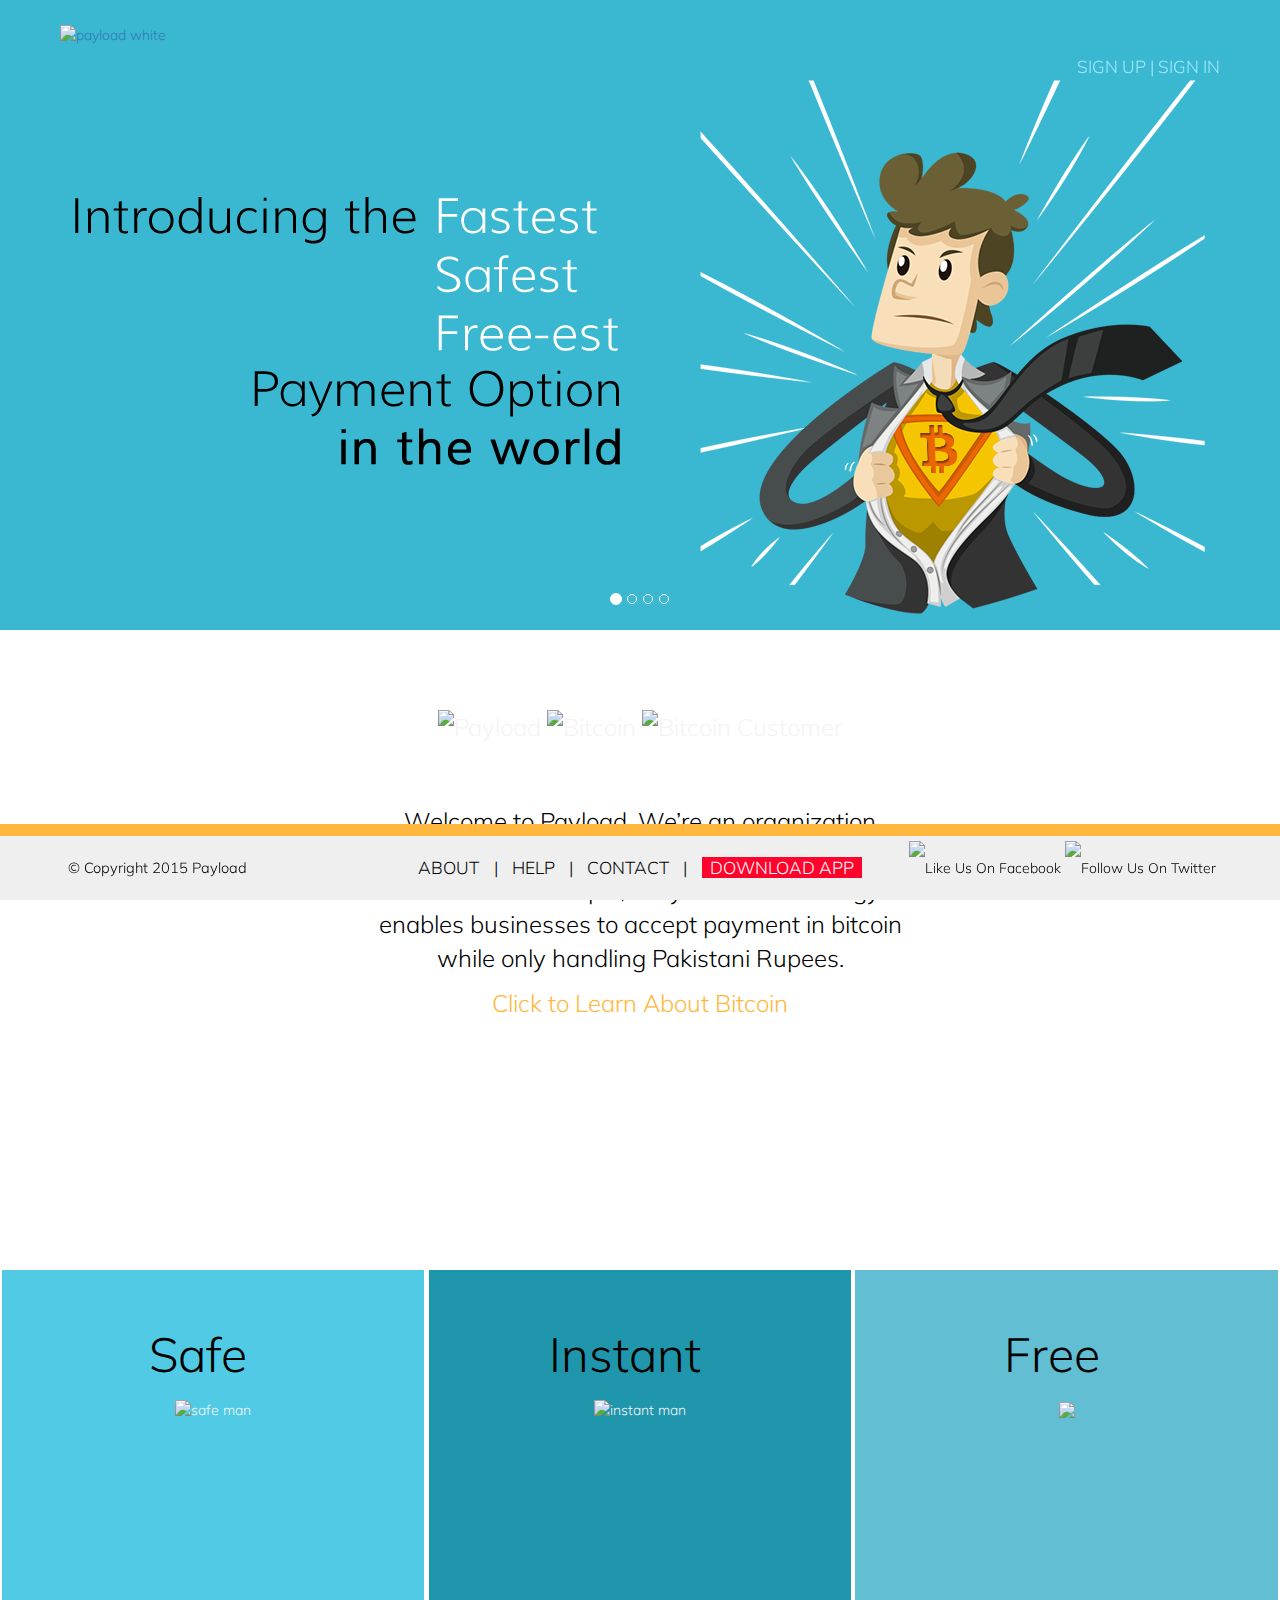
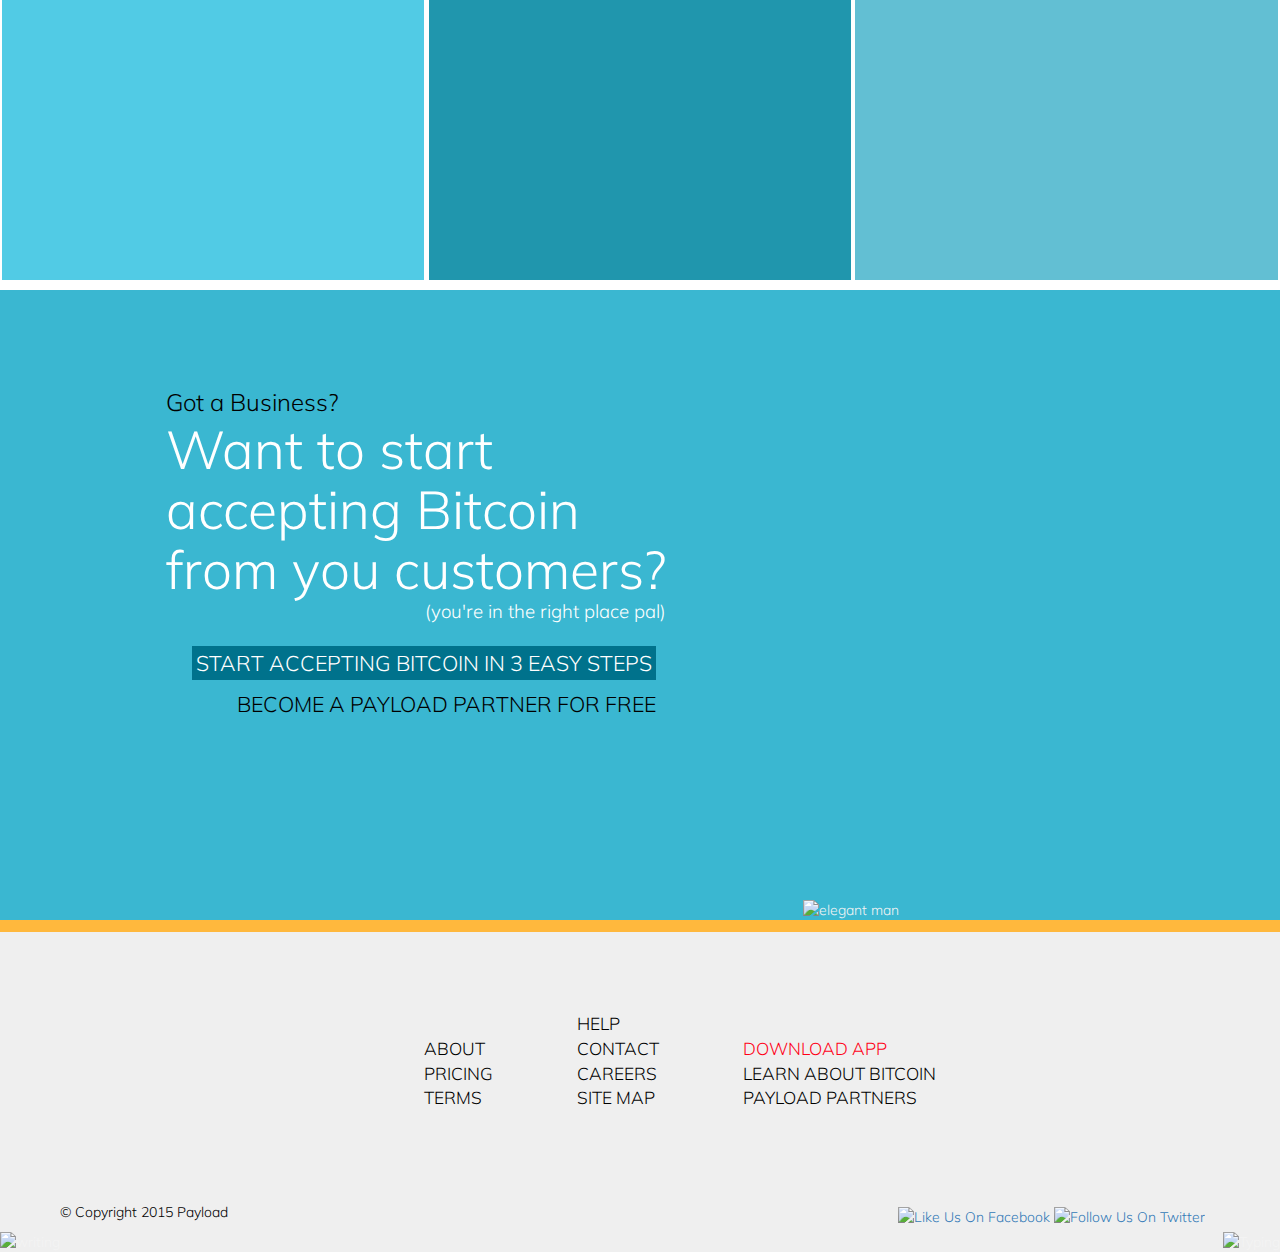
==== commit a0347137: "This commit will change color of <p> and <span>" ====
--- a/index.html
+++ b/index.html
@@ -6,7 +6,7 @@
     <link rel="shortcut icon" href="http://www.favicon-generator.org/favicon-generator/htdocs/favicons/2015-07-30/7279aa97a8953329f7d7369ca1953d22.ico"/>
     <meta charset="utf-8">
     <meta name="viewport" content="width=device-width, initial-scale=1.0">
-    <link rel="stylesheet" href="css/bootstrap.min.css" />
+    <link rel="stylesheet" href="css/bootstrap.css" />
     <link rel="stylesheet" href="css/bootstrap-theme.min.css" />
     <link rel="stylesheet" href="css/font-awesome.min.css"/>
     <link href="http://fonts.googleapis.com/css?family=Muli" rel="stylesheet" type="text/css">
@@ -70,74 +70,15 @@
           else {
             $('#nav').css('display','block');
           }
-          if(w>1600){
-            $('#nav').css('display','none');
-          }
+         
         }
         else{
           $('#nav').css('display','block');
         }
         if(w<=736){
-          /*
-          if((height>1260) && (height<1890)){
-            $('#powerMonitor').css('display','block');
-            $('#worksMonitor').css('display','none');
-            $('#testimonialsMonitor').css('display','none');
-            $('#merchantsMonitor').css('display','none');
-          }
-          else if((height>1890) && (height<12520)){
-            $('#powerMonitor').css('display','none');
-            $('#worksMonitor').css('display','block');
-            $('#testimonialsMonitor').css('display','none');
-            $('#merchantsMonitor').css('display','none');
-          }
-          else if((height>2520) && (height<3150)){
-            $('#powerMonitor').css('display','none');
-            $('#worksMonitor').css('display','none');
-            $('#testimonialsMonitor').css('display','block');
-            $('#merchantsMonitor').css('display','none');
-          }
-          else if((height>3150)){
-            $('#powerMonitor').css('display','none');
-            $('#worksMonitor').css('display','none');
-            $('#testimonialsMonitor').css('display','none');
-            $('#merchantsMonitor').css('display','block');
-          }
-          */
-          /*
-          if((height>630) && (height<1260)){
-            $('#powerMonitor').show();
-            $('#worksMonitor').hide();
-            $('#testimonialsMonitor').hide();
-            $('#merchantsMonitor').hide();
-          }
-          else if((height>1260) && (height<1890)){
-            $('#powerMonitor').hide();
-            $('#worksMonitor').show();
-            $('#testimonialsMonitor').hide();
-            $('#merchantsMonitor').hide();
-          }
-          else if((height>1890) && (height<2520)){
-            $('#powerMonitor').hide();
-            $('#worksMonitor').hide();
-            $('#testimonialsMonitor').show();
-            $('#merchantsMonitor').hide();
-          }
-          else if((height>2520) && (height<31500)){
-            $('#powerMonitor').hide();
-            $('#worksMonitor').hide();
-            $('#testimonialsMonitor').hide();
-            $('#merchantsMonitor').show();
-          }
-          */
-        }
-        else{
-          /*
-          $('#powerMonitor').css('display','block');
-          $('#worksMonitor').css('display','block');
-          $('#testimonialsMonitor').css('display','block');
-          $('#merchantsMonitor').css('display','block');
-          */
+                  }
+        else{
+      
         }
       }
       $(document).ready(function(){
@@ -185,9 +126,9 @@
   </head>
   
   <body data-spy="scroll" data-target=".navbar" data-offset="50" onscroll="scrollChange()" onresize="viewChange()" onload="viewChange()"><!--Body reacts to scrolling, resizing, and loading-->
-    <p id="sign"><a href="#">SIGN UP</a> | <a href="#">SIGN IN</a><!--Sign In/Sign Up options-->
+    <p id="sign"><a href="signup.html">SIGN UP</a> | <a href="#">SIGN IN</a><!--Sign In/Sign Up options-->
     <div id="home"><!--Div containing home section of page-->
-      <img id="logo" src="images/payload_white.png"/><!--Payload logo with text-->
+      <a href="index.html"><img id="logo" src="images/payload_white.png" alt="payload white"/></a><!--Payload logo with text-->
       <div class="container">
         <br>
         <br>
@@ -205,16 +146,16 @@
           <!-- Wrapper for slides -->
           <div class="carousel-inner" role="listbox">
             <div class="item active">
-              <img id="ALAN" class="slideImage" src="images/alan.png" />
+              <img id="ALAN" class="slideImage" src="images/alan.png" alt="alan"/>
             </div>
             <div class="item">
-              <img id="payloadCustomer" class="slideImage" src="images/payload_customer.png">
+              <img id="payloadCustomer" class="slideImage" src="images/payload_customer.png" alt="payload customer">
             </div>
             <div class="item">
-              <img id="credCard" class="slideImage" src="images/credit_card_attack.png">
+              <img id="credCard" class="slideImage" src="images/credit_card_attack.png" alt="credit card">
             </div>
             <div class="item">
-              <img id="martian" class="slideImage" src="images/martian.png">
+              <img id="martian" class="slideImage" src="images/martian.png" alt="martian">
             </div>
           </div>
         </div>
@@ -233,7 +174,7 @@
       <div id="safe"><!--Panel about safety of Bitcoin-->
         <p id="sa" class="powerH">Safe</p><!--Panel Header-->
         <p id="safeP" class="powerP">Bitcoin transactions provide greater anonymity for both buyers and sellers than both cash and credit card transactions.</p><!--Panel text-->
-        <img class="powerI" src="images/safe_man.png"/><!--Panel image-->
+        <img class="powerI" src="images/safe_man.png" alt="safe man"/><!--Panel image-->
         <div class="powerBack" id="safeBack"><!--Panel background-->
         </div>
       </div>
@@ -242,7 +183,7 @@
       <div id="instant"><!--Panel about speed of Bitcoin-->
         <p id="in" class="powerH">Instant</p><!--Panel Header-->
         <p id="instantP" class="powerP">Whereas traditional wire transfers can take days, bitcoin enables users to transfer money in minutes.</p><!--Panel text-->
-        <img class="powerI" id="instantMan" src="images/instant_man.png"/><!--Panel image-->
+        <img class="powerI" id="instantMan" src="images/instant_man.png" alt="instant man"/><!--Panel image-->
         <div class="powerBack" id="instantBack"><!--Panel background-->
         </div>
       </div>
@@ -255,11 +196,9 @@
         <div class="powerBack" id="freeBack"><!--Panel background-->
         </div>
       </div>
-    </div>
-    <!--<div id="works"><!Div containing section about how Payload works
-    </div>-->
-    <!--<div id="testimonials"><!Div containing testimonials section of page
-    </div>-->
+   
+    </div>
+ 
     <div id="merchants"><!--Div containing merchants section of page-->
       <div><!--Sub div containing message-->
         <span id="gotBiz">Got a Business?</span><br><!--Different spans for different lines with different effects-->
@@ -268,20 +207,9 @@
         <span id="startNow"><a href="#">START ACCEPTING BITCOIN IN 3 EASY STEPS</a></span><br>
         <span id="partner">BECOME A PAYLOAD PARTNER FOR FREE</span>
       </div>
-      <img src="images/elegant_man.png" class="centeredTaco" style="bottom:0"/><!--Picture-->
-    </div>
-    <div id="filler"><!--Filler used to test footer-->
-    </div>
-
-    <!--<div id="scrollspy" class="navbar navbar-custom"><!Standard Bootstrap Scrollspy (some unnecessary divs removed)-->
-      <!--<ul id="scroll" class="nav navbar-nav"><!Unordered List of Targeted sections-->
-        <!--<li><a id="powerMonitor" href="#power">Power of Bitcoin</a></li><!List items with links to id's of section-->
-        <!--<li><a id="worksMonitor" href="#works">How It Works</a></li>
-        <!<li><a id="testimonialsMonitor" href="#testimonials">Testimonials</a></li>-->
-        <!--<li><a id="merchantsMonitor" href="#merchants">Merchants</a></li>-->
-      <!--</ul>-->
-      <!--<p id="scrollSign"><a href="#">SIGN UP</a> | <a href="#">SIGN IN</a><!Sign Up/Sign In options-->
-    <!--</div>-->
+      <img src="images/elegant_man.png" class="centeredTaco" style="bottom:0" alt="elegant man"/><!--Picture-->
+     </div>
+
     <div id="nav"><!--Footer-->
       <div id="copyright"><!--Copyright logo and message-->
         <p>&#169; Copyright 2015 Payload</p>
@@ -292,7 +220,7 @@
         <a href="https://twitter.com/payloadpk"><img src="images/Twitter.png" alt="Follow Us On Twitter" /></a>
       </div>
       <div id="navbar"><!--Links and dividers-->
-        <a id="about" href="#">ABOUT</a>
+        <a id="about" href="about_us.html">ABOUT</a>
         <span id="dividerLine1">|</span>
         <a href="#">HELP</a>
         <span id="dividerLine2">|</span>
@@ -302,7 +230,7 @@
       </div>
     </div>
     <div id="superFooter"><!--Expanded footer menu-->
-      <img id="writing" src="images/Writing.png" /><!--Writing picture-->
+      <img id="writing" src="images/Writing.png" alt="writing" /><!--Writing picture-->
       <div id="superCopyright"><!--Copyright symbol and message-->
         <p>&#169; Copyright 2015 Payload</p>
       </div>
@@ -334,7 +262,7 @@
         <a href="https://facebook.com/payloadpk"><img src="images/Facebook.png" alt="Like Us On Facebook" /></a>
         <a href="https://twitter.com/payloadpk"><img src="images/Twitter.png" alt="Follow Us On Twitter" /></a>
       </div>
-      <img id="typing" src="images/Typing.png" /><!--Typing picture-->
+      <img id="typing" src="images/Typing.png" alt="Typing" /><!--Typing picture-->
     </div>
   </body>
 </html>
--- a/css/index.css
+++ b/css/index.css
@@ -1,9 +1,15 @@
 html, body{
   height:100%;
 }
+
 body{
   font-family:'Muli', sans-serif;
 }
+p{
+	color:#000000
+	}
+	span{
+		color:#000000;}
 @font-face{
   font-family:"fontAwesome";
   src:url(fonts/fontawesome-webfont.eot);
@@ -433,6 +439,7 @@
   .powerP{
     text-align:center;
     font-size:18pt;
+	width:93%;
   }
   .powerI{
     width:100%;
@@ -476,13 +483,14 @@
     top:10px;
     z-index:0;
     height:610px;
-    width:99%;
+    width:93%;
     margin-left:0.5%;
     margin-right:0.5%;
   }
   .powerH{
     position:relative;
     z-index:1;
+	width:93%;
   }
   .powerI{
     position:relative;
@@ -982,6 +990,9 @@
     font-size:12pt;
     width:60%;
   }
+  
+ 
+  
   #safe p{
 
   }
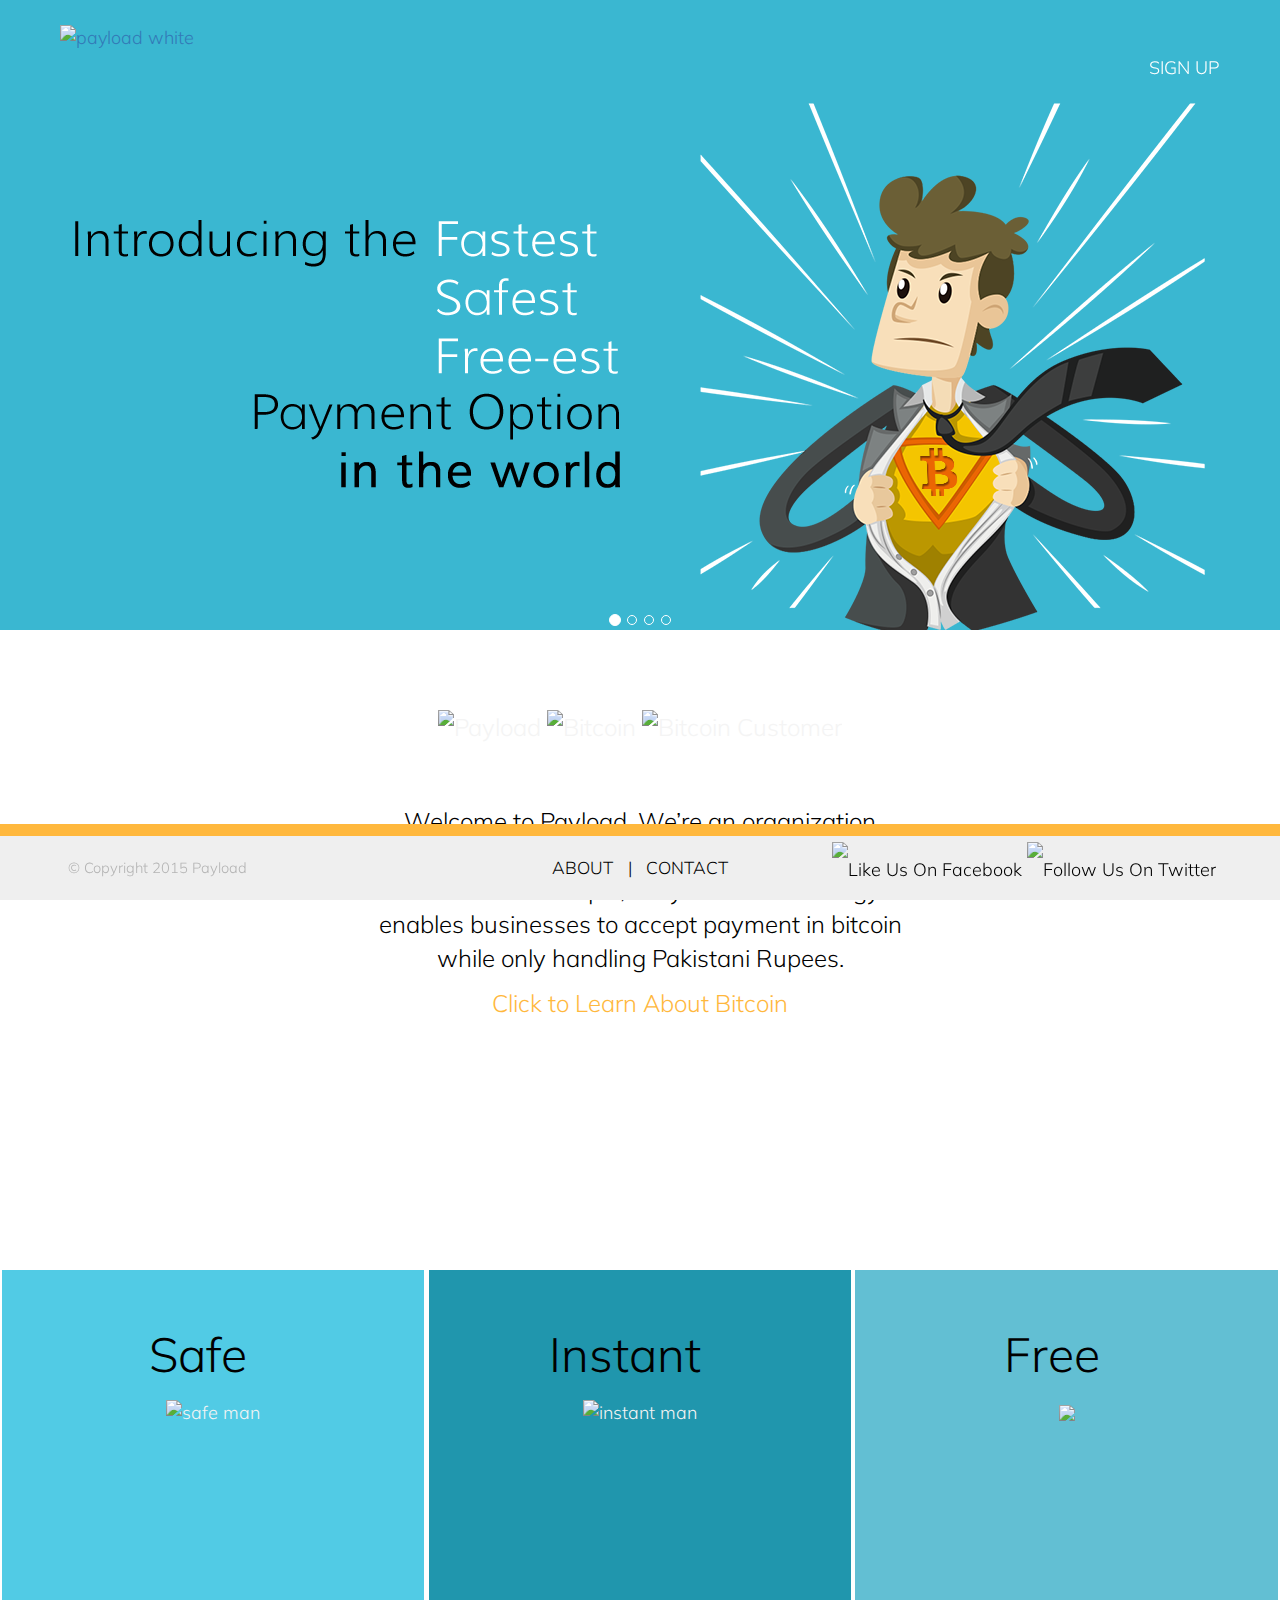
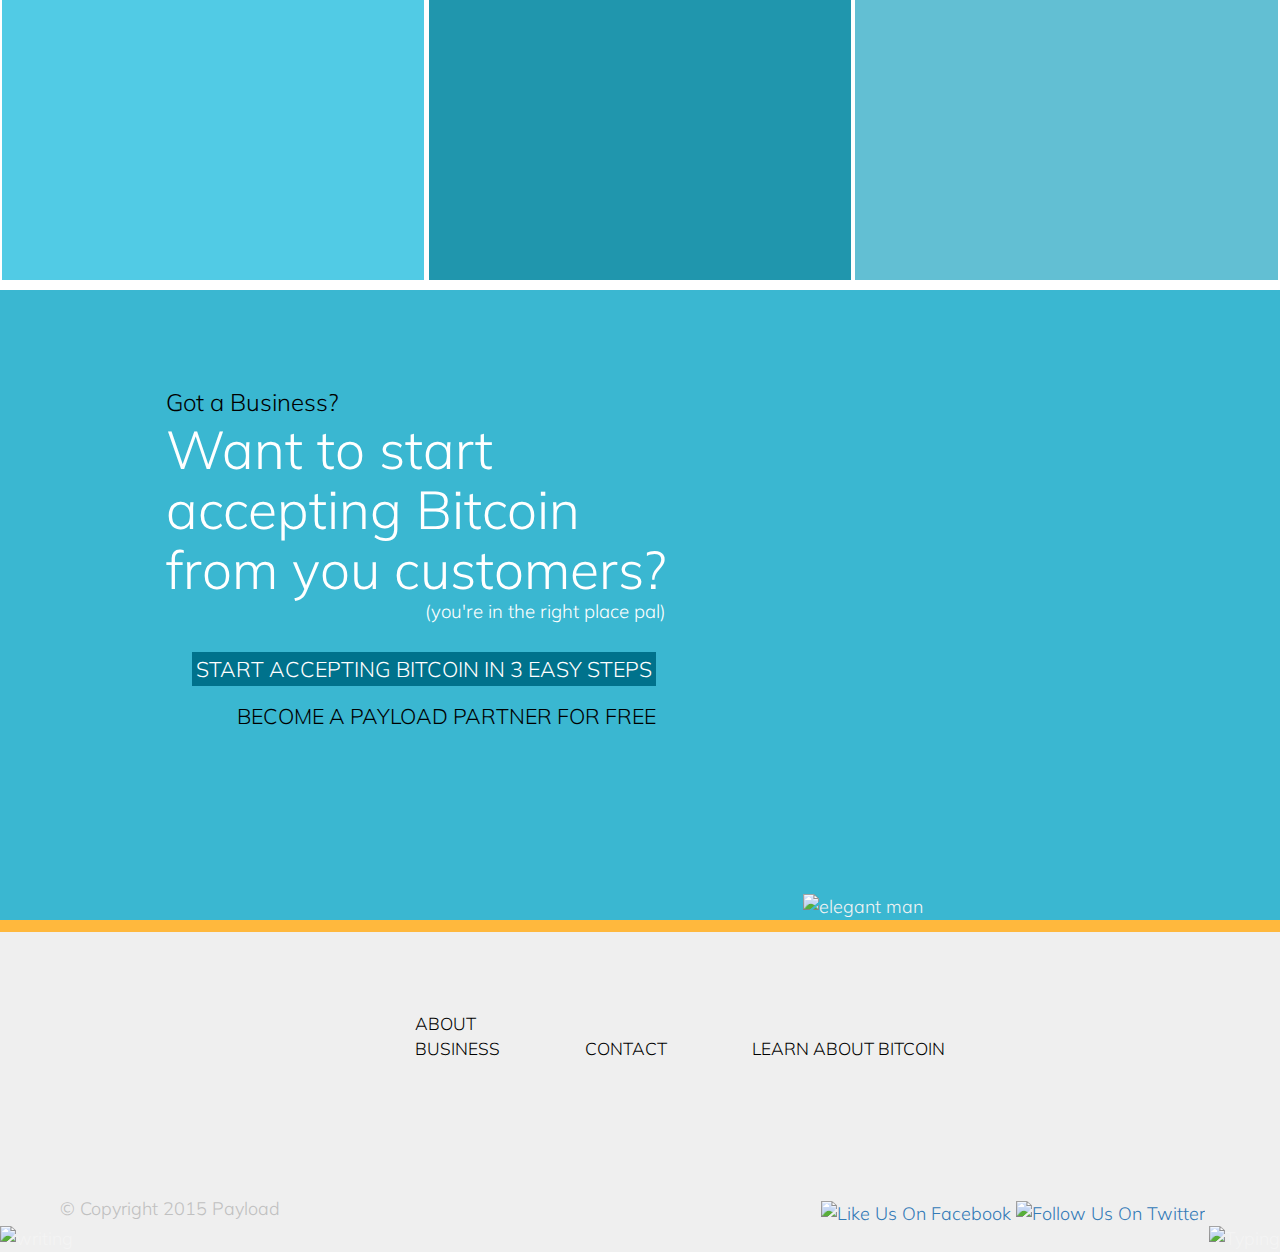
==== commit b03f06b8: "changes color of signup botton on index.html page" ====
--- a/index.html
+++ b/index.html
@@ -11,6 +11,7 @@
     <link rel="stylesheet" href="css/font-awesome.min.css"/>
     <link href="http://fonts.googleapis.com/css?family=Muli" rel="stylesheet" type="text/css">
     <link rel="stylesheet" href="css/index.css" />
+    
     <script type="text/javascript" src="js/jquery-1.11.3.min.js"></script>
     <script type="text/javascript" src="js/bootstrap.min.js"></script>
     <script>
@@ -126,9 +127,10 @@
   </head>
   
   <body data-spy="scroll" data-target=".navbar" data-offset="50" onscroll="scrollChange()" onresize="viewChange()" onload="viewChange()"><!--Body reacts to scrolling, resizing, and loading-->
-    <p id="sign"><a href="signup.html">SIGN UP</a> | <a href="#">SIGN IN</a><!--Sign In/Sign Up options-->
+    <p id="sign"><a href="signup.html" style="font-size:18px">SIGN UP</a> <!-- | <a href="#">SIGN IN</a> --> <!--Sign In/Sign Up options-->
     <div id="home"><!--Div containing home section of page-->
-      <a href="index.html"><img id="logo" src="images/payload_white.png" alt="payload white"/></a><!--Payload logo with text-->
+     <a href="index.html"><img id="logo" src="images/payload_white.png" alt="payload white"/></a><!--Payload logo with text-->
+     
       <div class="container">
         <br>
         <br>
@@ -165,15 +167,17 @@
       <center><img src="images/payload_logo.png" alt="Payload" align="center"/><!--Three logo images in center tag-->
       <img src="images/bitcoin2.png" alt="Bitcoin"/>
       <img src="images/bitcoin_customer.png" alt="Bitcoin Customer"/></center>
-      <p>Welcome to Payload. We’re an organization <br>dedicated to facilitating the adoption of bitcoin in <br>Pakistan.
-        Our simple, easy to use technology <br>enables businesses to accept payment in bitcoin <br>while only handling Pakistani Rupees.</p><!--Welcome message with line breaks-->
-      <center><a href="#">Click to Learn About Bitcoin</a></center><!--Link to learn more about Bitcoin-->
+      <p style="color:#000">Welcome to Payload. We’re an organization <br>dedicated to facilitating the adoption of bitcoin in <br>Pakistan.
+        Our simple, easy to use technology <br>enables businesses to accept payment in bitcoin <br>while only handling Pakistani Rupees.</p>
+       
+       <!--Welcome message with line breaks-->
+      <center><a href="faq.html">Click to Learn About Bitcoin</a></center><!--Link to learn more about Bitcoin-->
     </div>
     <div id="power"><!--Div containing section about the power of bitcoin-->
      <!-- Safe -->
       <div id="safe"><!--Panel about safety of Bitcoin-->
-        <p id="sa" class="powerH">Safe</p><!--Panel Header-->
-        <p id="safeP" class="powerP">Bitcoin transactions provide greater anonymity for both buyers and sellers than both cash and credit card transactions.</p><!--Panel text-->
+        <p id="sa" class="powerH" style="color:#000000">Safe</p><!--Panel Header-->
+        <p id="safeP" class="powerP" style="color:#000000">Bitcoin transactions provide greater anonymity for both buyers and sellers than both cash and credit card transactions.</p><!--Panel text-->
         <img class="powerI" src="images/safe_man.png" alt="safe man"/><!--Panel image-->
         <div class="powerBack" id="safeBack"><!--Panel background-->
         </div>
@@ -181,8 +185,8 @@
       
       <!-- Instant -->
       <div id="instant"><!--Panel about speed of Bitcoin-->
-        <p id="in" class="powerH">Instant</p><!--Panel Header-->
-        <p id="instantP" class="powerP">Whereas traditional wire transfers can take days, bitcoin enables users to transfer money in minutes.</p><!--Panel text-->
+        <p id="in" class="powerH" style="color:#000000">Instant</p><!--Panel Header-->
+        <p id="instantP" class="powerP" style="color:#000000">Whereas traditional wire transfers can take days, bitcoin enables users to transfer money in minutes.</p><!--Panel text-->
         <img class="powerI" id="instantMan" src="images/instant_man.png" alt="instant man"/><!--Panel image-->
         <div class="powerBack" id="instantBack"><!--Panel background-->
         </div>
@@ -190,8 +194,8 @@
       
       <!-- Free -->
       <div id="free"><!--Panel about free-ness of Bitcoin-->
-        <p id="fr" class="powerH">Free</p><!--Panel Header-->
-        <p id="freeP" class="powerP">Without the burden of a central bank, bitcoin users can make payments and transfers anywhere without worrying about various governmental fees.</p><!--Panel text-->
+        <p id="fr" class="powerH" style="color:#000000">Free</p><!--Panel Header-->
+        <p id="freeP" class="powerP" style="color:#000000">Without the burden of a central bank, bitcoin users can make payments and transfers anywhere without worrying about various governmental fees.</p><!--Panel text-->
         <img class="powerI" src="images/free_man.png"/><!--Panel image-->
         <div class="powerBack" id="freeBack"><!--Panel background-->
         </div>
@@ -221,12 +225,12 @@
       </div>
       <div id="navbar"><!--Links and dividers-->
         <a id="about" href="about_us.html">ABOUT</a>
-        <span id="dividerLine1">|</span>
-        <a href="#">HELP</a>
+        <!-- <span id="dividerLine1">|</span>
+        <a href="#">HELP</a> -->
         <span id="dividerLine2">|</span>
-        <a href="#">CONTACT</a>
-        <span id="dividerLine3">|</span>
-        <a id="download" href="#">DOWNLOAD APP</a>
+        <a href="about_us.html">CONTACT</a>
+        <!-- <span id="dividerLine3">|</span>
+        <a id="download" href="#">DOWNLOAD APP</a> -->
       </div>
     </div>
     <div id="superFooter"><!--Expanded footer menu-->
@@ -237,24 +241,26 @@
       <center><!--Center columns of links-->
         <div class="superColumn"><!--Div with lists of links-->
           <ul class="superList">
-            <li><a class="superLink" href="#">ABOUT</a></li>
-            <li><a class="superLink" href="#">PRICING</a></li>
-            <li><a class="superLink" href="#">TERMS</a></li>
+            <li><a class="superLink" href="about_us.html">ABOUT</a></li>
+            <li><a class="superLink" href="business_page.html">BUSINESS</a></li>
+            <!-- <li><a class="superLink" href="#">PRICING</a></li>
+            <li><a class="superLink" href="#">TERMS</a></li> -->
           </ul>
         </div>
         <div class="superColumn"><!--Div with lists of links-->
           <ul class="superList">
-            <li><a class="superLink" href="#">HELP</a></li>
-            <li><a class="superLink" href="#">CONTACT</a></li>
-            <li><a class="superLink" href="#">CAREERS</a></li>
-            <li><a class="superLink" href="#">SITE MAP</a></li>
+            <!-- <li><a class="superLink" href="#">HELP</a></li> -->
+            <li><a class="superLink" href="about_us.html">CONTACT</a></li>
+            <!-- <li><a class="superLink" href="#">CAREERS</a></li>
+            <li><a class="superLink" href="#">SITE MAP</a></li> -->
+            
           </ul>
         </div>
         <div class="superColumn"><!--Div with lists of links-->
           <ul class="superList">
-            <li><a class="superLink" id="superApp" href="#">DOWNLOAD APP</a></li>
-            <li><a class="superLink" href="#">LEARN ABOUT BITCOIN</a></li>
-            <li><a class="superLink" href="#">PAYLOAD PARTNERS</a></li>
+            <!-- <li><a class="superLink" id="superApp" href="#">DOWNLOAD APP</a></li> -->
+            <li><a class="superLink" href="faq.html">LEARN ABOUT BITCOIN</a></li>
+            <!-- <li><a class="superLink" href="#">PAYLOAD PARTNERS</a></li> -->
           </ul>
         </div>
       </center>
--- a/css/index.css
+++ b/css/index.css
@@ -4,12 +4,12 @@
 
 body{
   font-family:'Muli', sans-serif;
-}
-p{
-	color:#000000
+  src:url(../fonts/Muli.ttf);
+}
+
+span{
+	color:#000000;
 	}
-	span{
-		color:#000000;}
 @font-face{
   font-family:"fontAwesome";
   src:url(fonts/fontawesome-webfont.eot);
@@ -410,7 +410,7 @@
     left:60px;
   }
   #sign{
-    color:#9FEAFB;
+    color:#fff;
     font-size:13pt !important;
     position:absolute;
     top:55px !important;
@@ -418,7 +418,7 @@
   }
   #sign a{
     text-decoration:none;
-    color:#9FEAFB;
+    color:#fff;
   }
   #martian,
   #credCard{
@@ -576,7 +576,7 @@
     left:60px;
   }
   #sign{
-    color:#9FEAFB;
+    color:#fff;
     font-size:13pt !important;
     position:absolute;
     top:55px !important;
@@ -584,7 +584,8 @@
   }
   #sign a{
     text-decoration:none;
-    color:#9FEAFB;
+    color:#fff;
+	
   }
   #martian,
   #credCard{
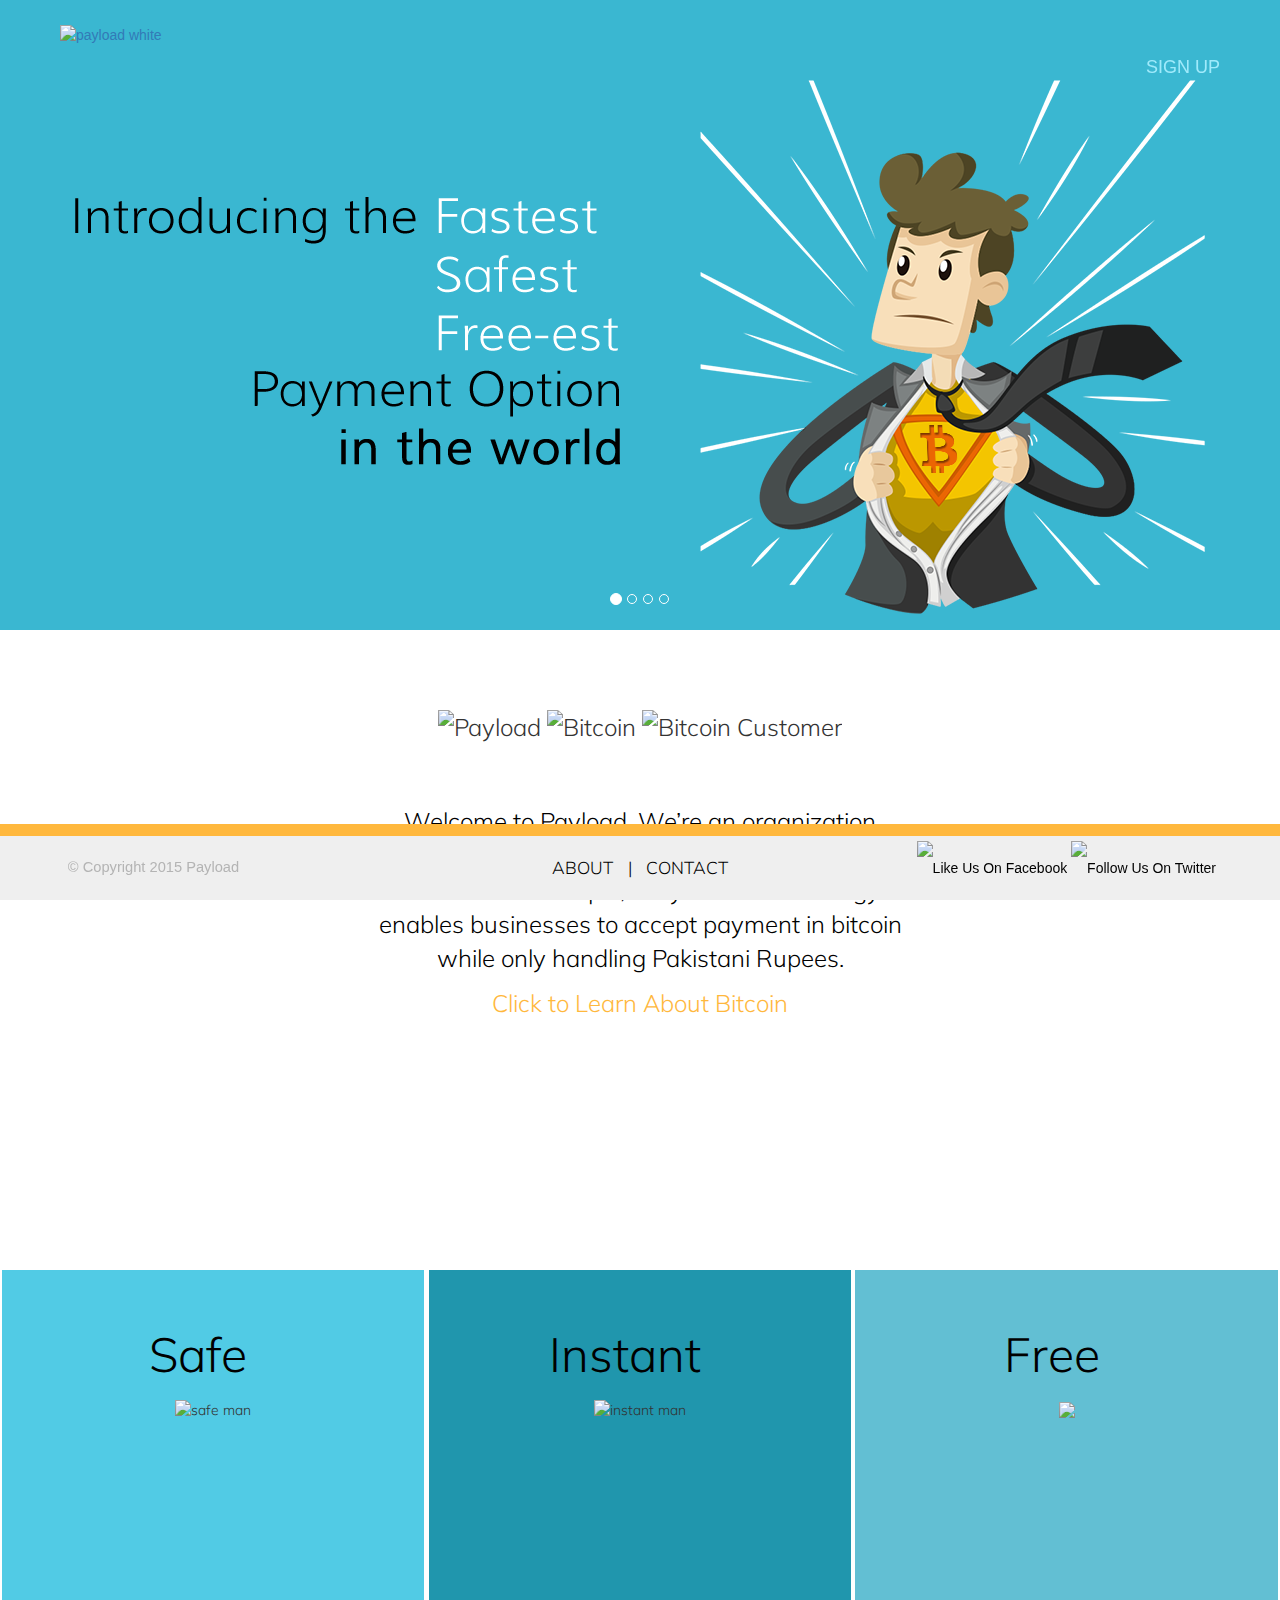
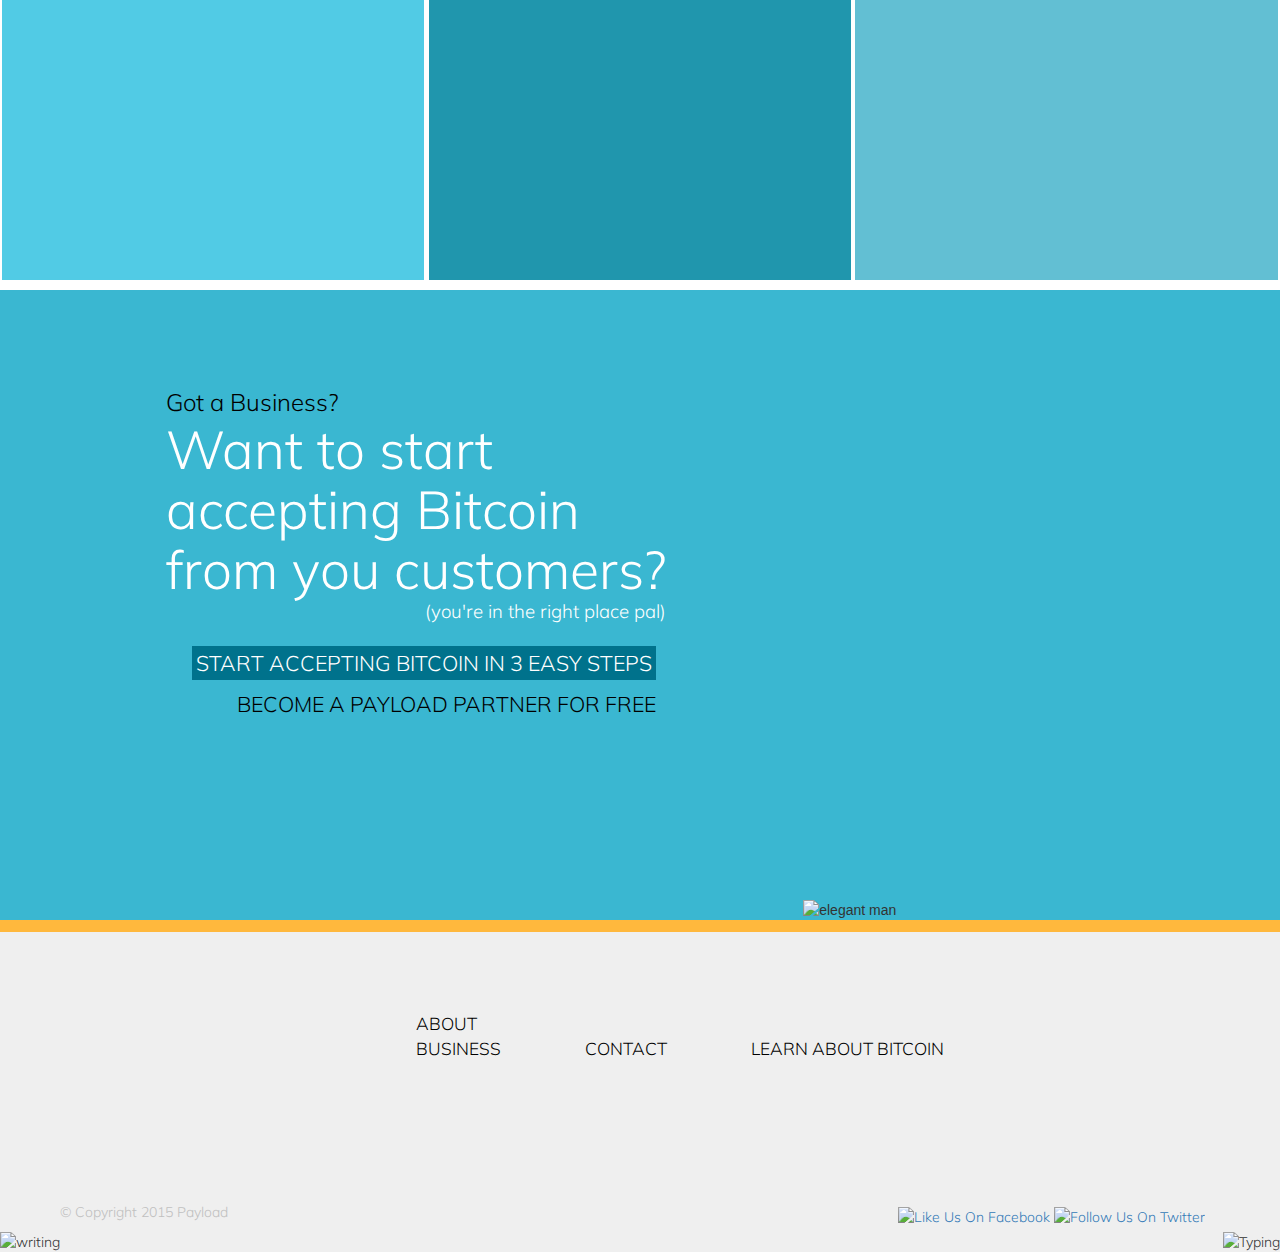
==== commit be05efec: "All done" ====
--- a/index.html
+++ b/index.html
@@ -12,6 +12,15 @@
     <link href="http://fonts.googleapis.com/css?family=Muli" rel="stylesheet" type="text/css">
     <link rel="stylesheet" href="css/index.css" />
     
+     <!-- Temporary -->
+    <link rel="stylesheet" href="http://maxcdn.bootstrapcdn.com/bootstrap/3.3.5/css/bootstrap.min.css">
+  <script src="https://ajax.googleapis.com/ajax/libs/jquery/1.11.3/jquery.min.js"></script>
+  <script src="http://maxcdn.bootstrapcdn.com/bootstrap/3.3.5/js/bootstrap.min.js"> 
+  </script>
+  <!-- -->
+  
+   
+    
     <script type="text/javascript" src="js/jquery-1.11.3.min.js"></script>
     <script type="text/javascript" src="js/bootstrap.min.js"></script>
     <script>
@@ -123,14 +132,21 @@
 
         });
       });
+	
     </script>
+    
+  
   </head>
   
   <body data-spy="scroll" data-target=".navbar" data-offset="50" onscroll="scrollChange()" onresize="viewChange()" onload="viewChange()"><!--Body reacts to scrolling, resizing, and loading-->
-    <p id="sign"><a href="signup.html" style="font-size:18px">SIGN UP</a> <!-- | <a href="#">SIGN IN</a> --> <!--Sign In/Sign Up options-->
-    <div id="home"><!--Div containing home section of page-->
-     <a href="index.html"><img id="logo" src="images/payload_white.png" alt="payload white"/></a><!--Payload logo with text-->
-     
+    <p id="sign"><a href="signup.html" style="font-size:18px">SIGN UP</a> </p><!-- | <a href="#">SIGN IN</a> --> <!--Sign In/Sign Up options-->
+    <!--Div containing home section of page-->
+      <div id="home">
+      <!--Payload logo with text-->
+      <div>
+      <a href="index.html"><img id="logo" src="images/payload_white.png" alt="payload white"/></a>
+      </div>
+         
       <div class="container">
         <br>
         <br>
@@ -156,13 +172,28 @@
             <div class="item">
               <img id="credCard" class="slideImage" src="images/credit_card_attack.png" alt="credit card">
             </div>
+           
             <div class="item">
               <img id="martian" class="slideImage" src="images/martian.png" alt="martian">
             </div>
+         
           </div>
-        </div>
-      </div>
-    </div>
+       
+        <!-- Left and right controls -->
+  <!--  <a class="left carousel-control" href="#myCarousel" role="button" data-slide="prev">
+      <span class="glyphicon glyphicon-chevron-left" aria-hidden="true"></span>
+      <span class="sr-only">Previous</span>
+    </a>
+    <a class="right carousel-control" href="#myCarousel" role="button" data-slide="next">
+      <span class="glyphicon glyphicon-chevron-right" aria-hidden="true"></span>
+      <span class="sr-only">Next</span>
+    </a>-->
+  </div>
+</div>
+
+       
+        </div>
+   
     <div id="welcome"><!--Div containing welcome section of page-->
       <center><img src="images/payload_logo.png" alt="Payload" align="center"/><!--Three logo images in center tag-->
       <img src="images/bitcoin2.png" alt="Bitcoin"/>
--- a/css/index.css
+++ b/css/index.css
@@ -1,11 +1,12 @@
 html, body{
-  height:100%;
+
 }
 
 body{
   font-family:'Muli', sans-serif;
   src:url(../fonts/Muli.ttf);
 }
+
 
 span{
 	color:#000000;
@@ -410,7 +411,7 @@
     left:60px;
   }
   #sign{
-    color:#fff;
+    color:#9FEAFB;
     font-size:13pt !important;
     position:absolute;
     top:55px !important;
@@ -418,7 +419,7 @@
   }
   #sign a{
     text-decoration:none;
-    color:#fff;
+    color:#9FEAFB;
   }
   #martian,
   #credCard{
@@ -576,7 +577,7 @@
     left:60px;
   }
   #sign{
-    color:#fff;
+    color:#9FEAFB;
     font-size:13pt !important;
     position:absolute;
     top:55px !important;
@@ -584,8 +585,7 @@
   }
   #sign a{
     text-decoration:none;
-    color:#fff;
-	
+    color:#9FEAFB;
   }
   #martian,
   #credCard{
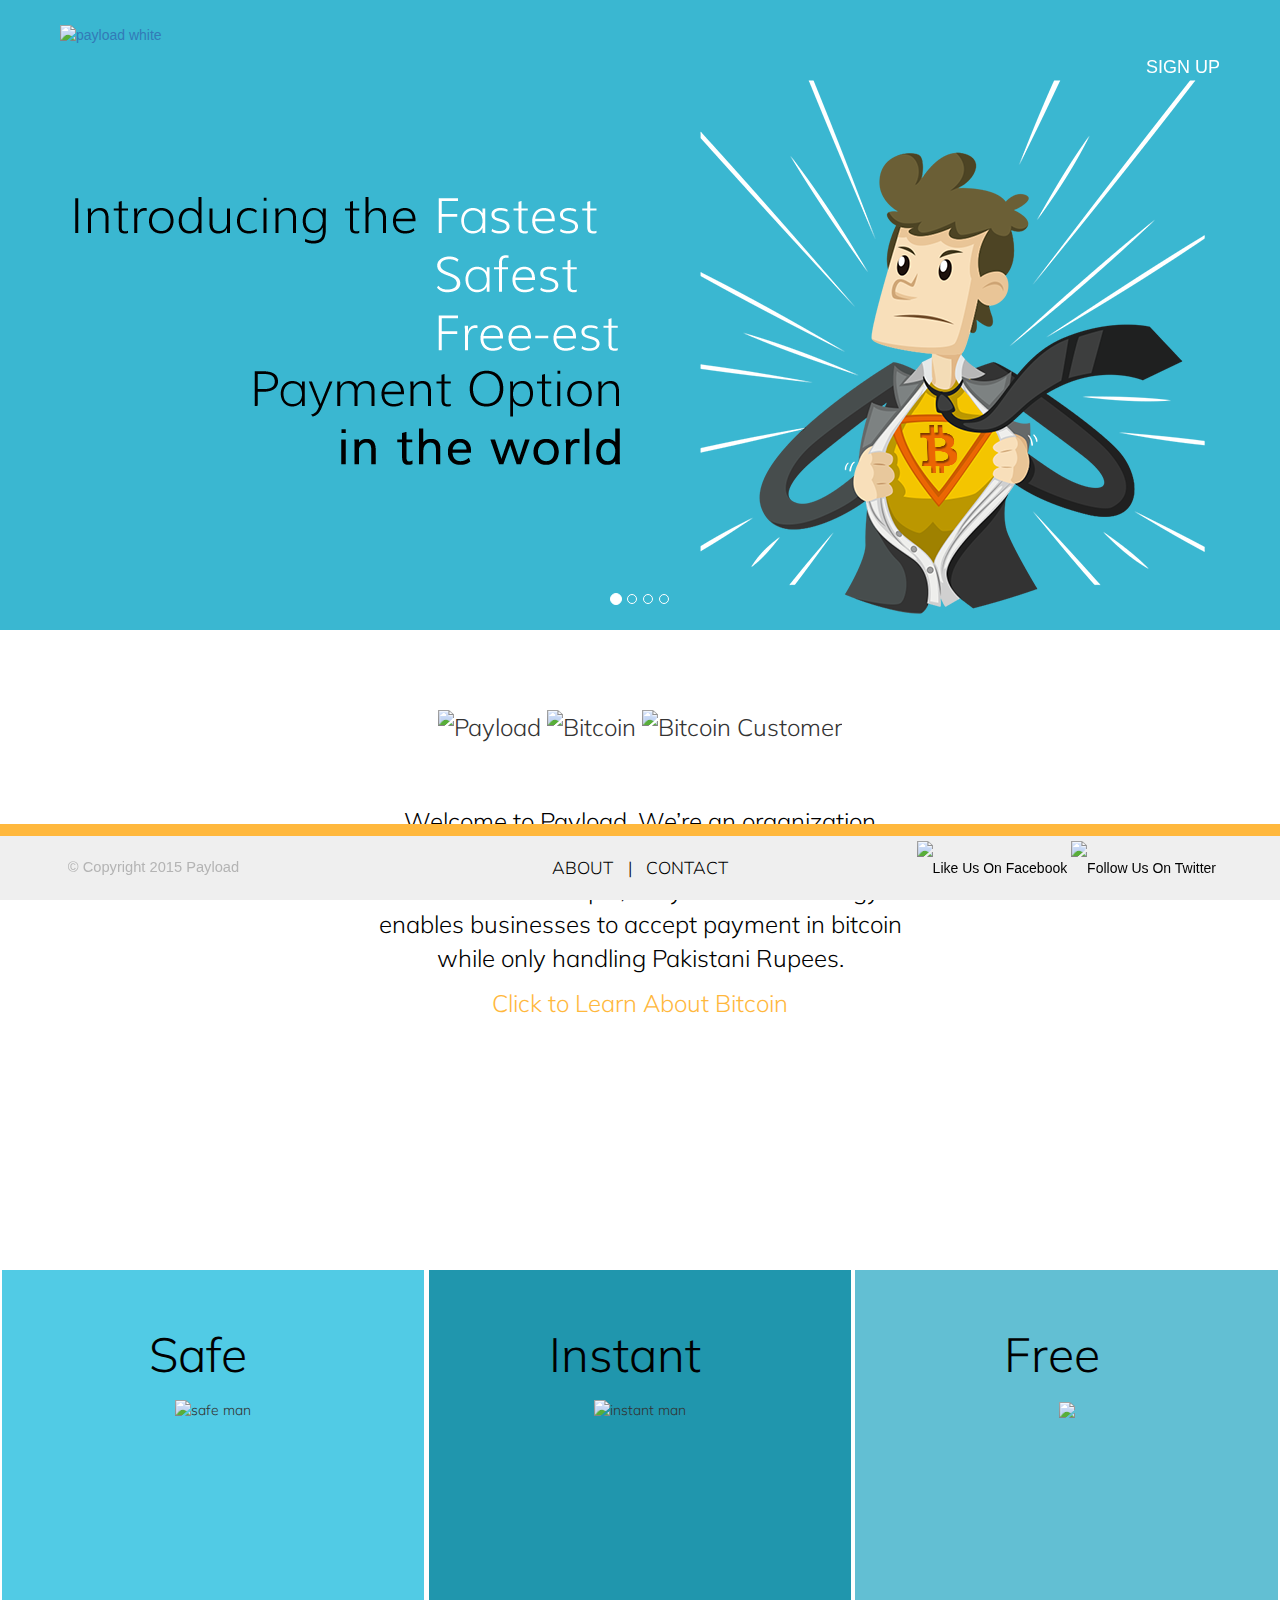
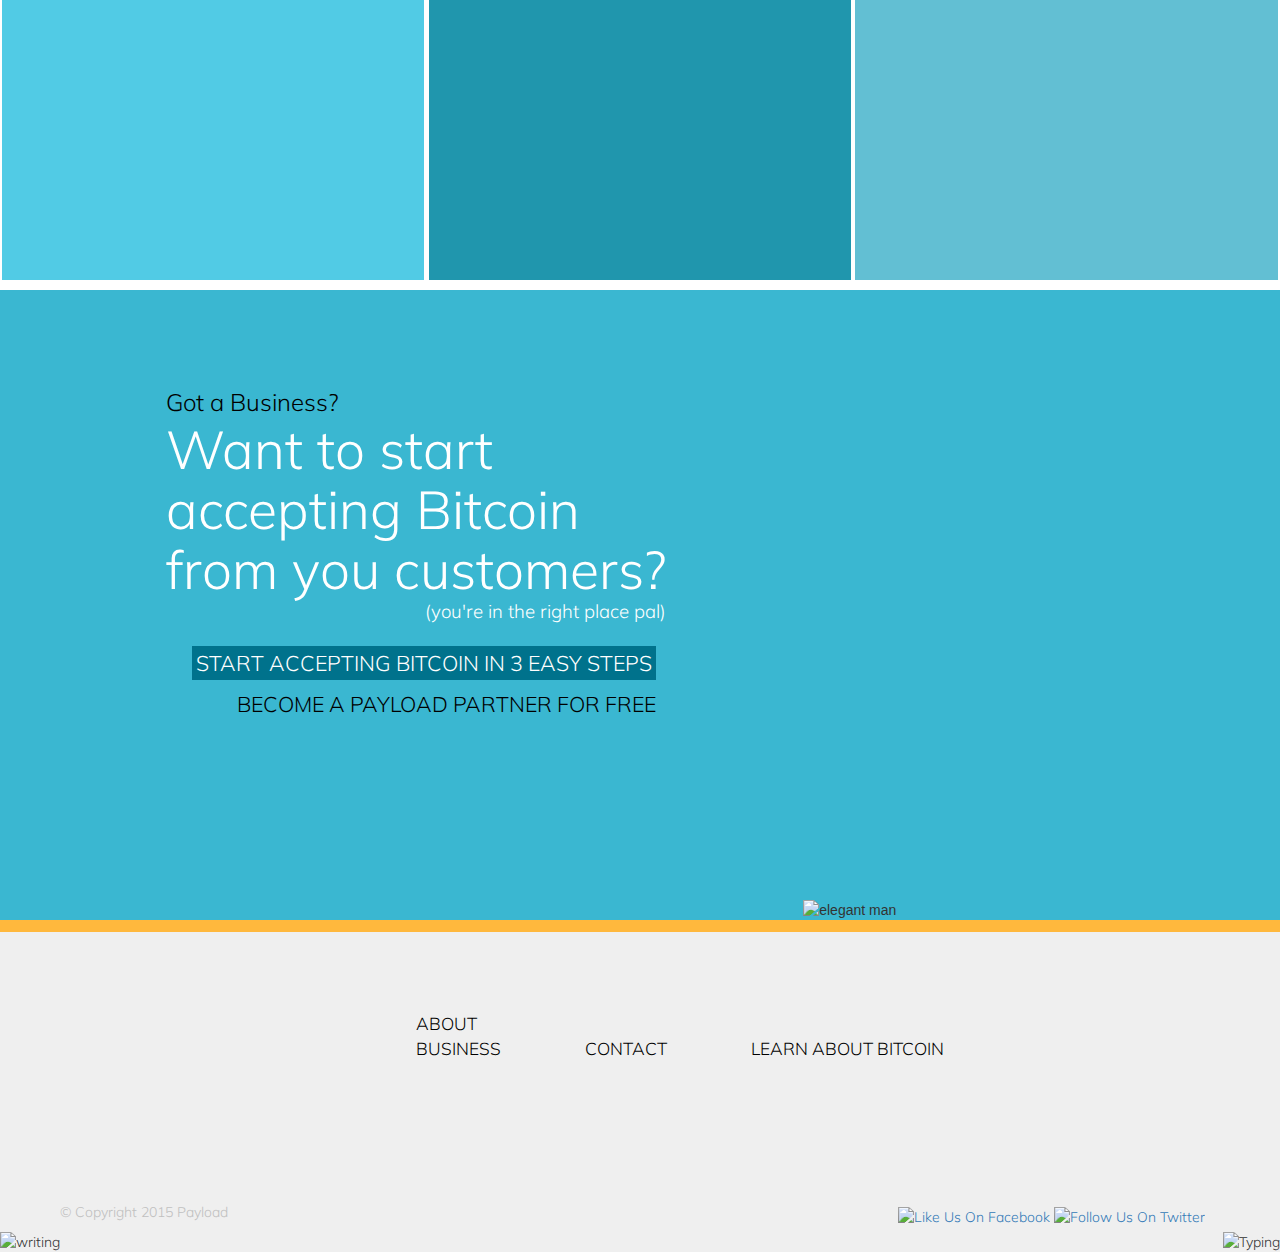
==== commit 17e758c1: "All done" ====
--- a/index.html
+++ b/index.html
@@ -12,14 +12,11 @@
     <link href="http://fonts.googleapis.com/css?family=Muli" rel="stylesheet" type="text/css">
     <link rel="stylesheet" href="css/index.css" />
     
-     <!-- Temporary -->
     <link rel="stylesheet" href="http://maxcdn.bootstrapcdn.com/bootstrap/3.3.5/css/bootstrap.min.css">
   <script src="https://ajax.googleapis.com/ajax/libs/jquery/1.11.3/jquery.min.js"></script>
   <script src="http://maxcdn.bootstrapcdn.com/bootstrap/3.3.5/js/bootstrap.min.js"> 
   </script>
-  <!-- -->
-  
-   
+    
     
     <script type="text/javascript" src="js/jquery-1.11.3.min.js"></script>
     <script type="text/javascript" src="js/bootstrap.min.js"></script>
@@ -259,7 +256,7 @@
         <!-- <span id="dividerLine1">|</span>
         <a href="#">HELP</a> -->
         <span id="dividerLine2">|</span>
-        <a href="about_us.html">CONTACT</a>
+        <a href="contact_us.html">CONTACT</a>
         <!-- <span id="dividerLine3">|</span>
         <a id="download" href="#">DOWNLOAD APP</a> -->
       </div>
@@ -281,7 +278,7 @@
         <div class="superColumn"><!--Div with lists of links-->
           <ul class="superList">
             <!-- <li><a class="superLink" href="#">HELP</a></li> -->
-            <li><a class="superLink" href="about_us.html">CONTACT</a></li>
+            <li><a class="superLink" href="contact_us.html">CONTACT</a></li>
             <!-- <li><a class="superLink" href="#">CAREERS</a></li>
             <li><a class="superLink" href="#">SITE MAP</a></li> -->
             
--- a/css/index.css
+++ b/css/index.css
@@ -411,7 +411,7 @@
     left:60px;
   }
   #sign{
-    color:#9FEAFB;
+    color:#fff;
     font-size:13pt !important;
     position:absolute;
     top:55px !important;
@@ -419,7 +419,7 @@
   }
   #sign a{
     text-decoration:none;
-    color:#9FEAFB;
+    color:#fff;
   }
   #martian,
   #credCard{
@@ -577,7 +577,7 @@
     left:60px;
   }
   #sign{
-    color:#9FEAFB;
+    color:#fff;
     font-size:13pt !important;
     position:absolute;
     top:55px !important;
@@ -585,7 +585,7 @@
   }
   #sign a{
     text-decoration:none;
-    color:#9FEAFB;
+    color:#fff;
   }
   #martian,
   #credCard{
@@ -991,9 +991,7 @@
     font-size:12pt;
     width:60%;
   }
-  
- 
-  
+
   #safe p{
 
   }
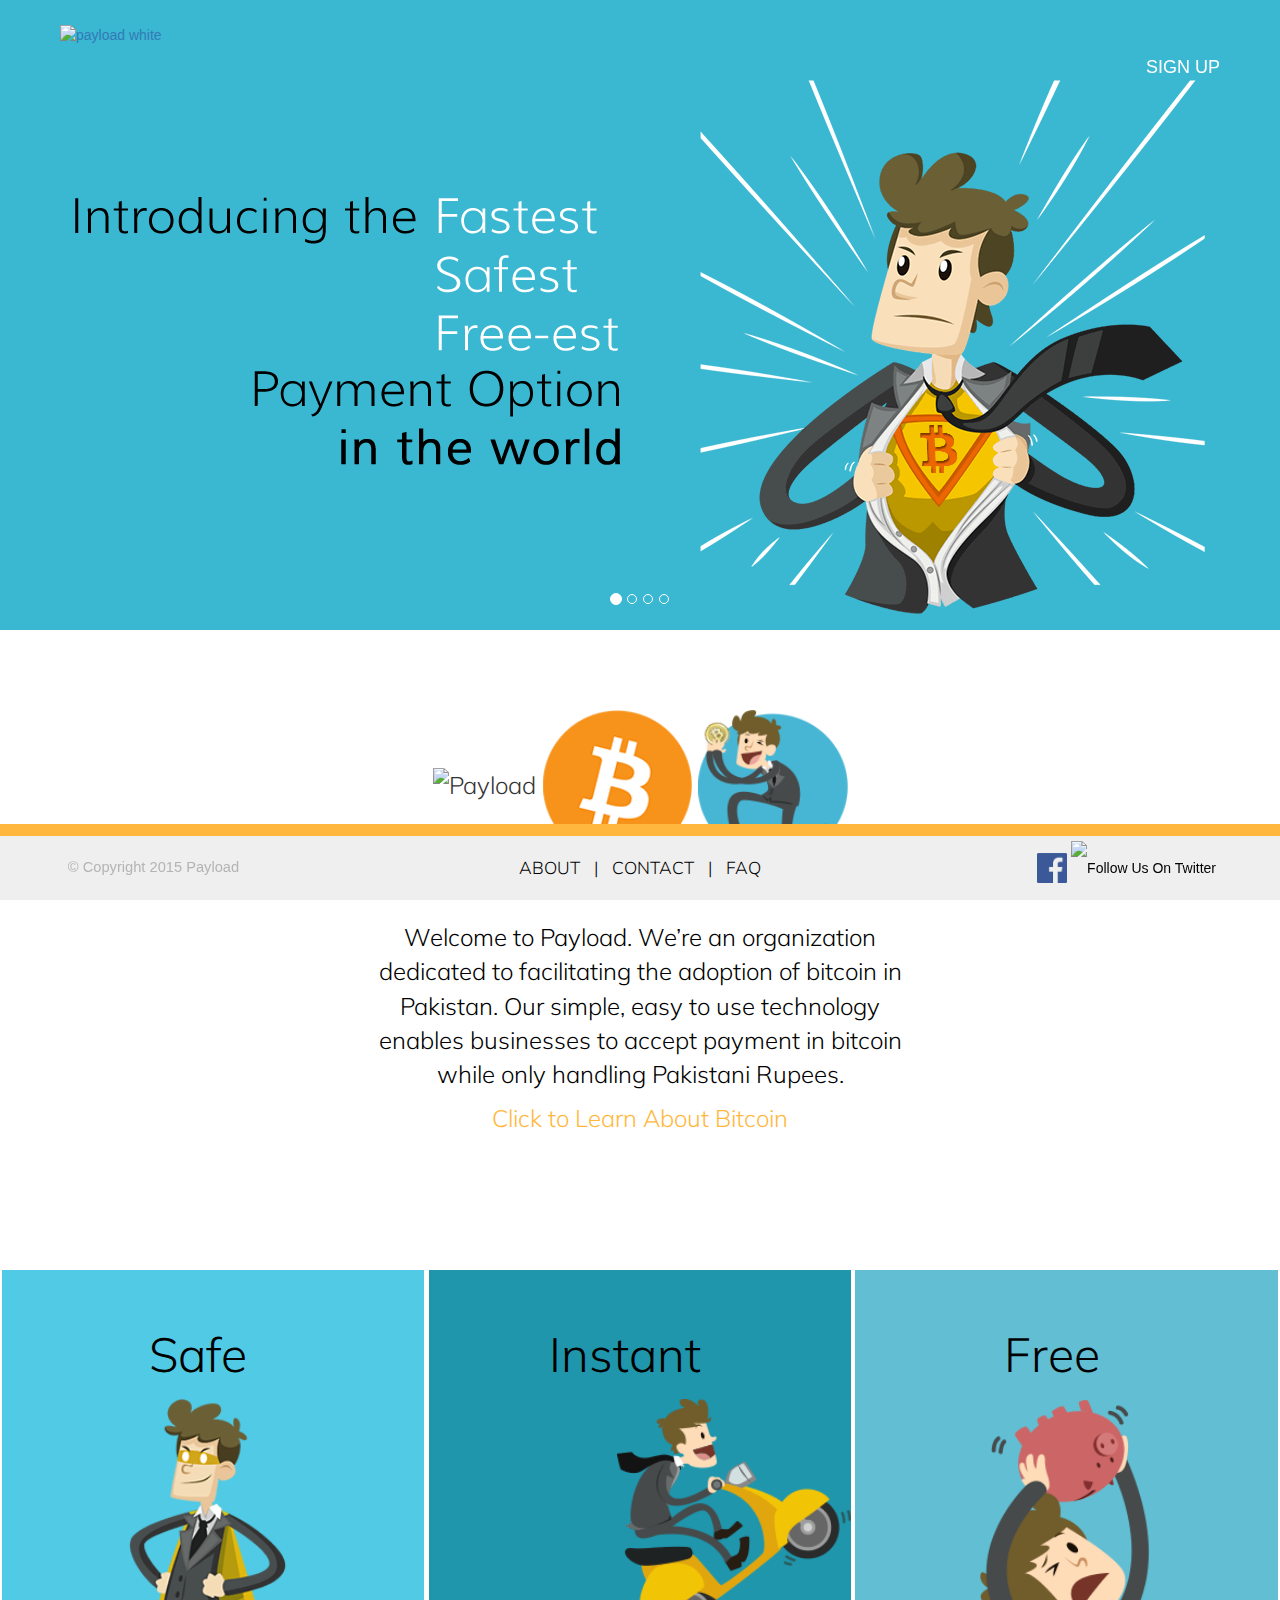
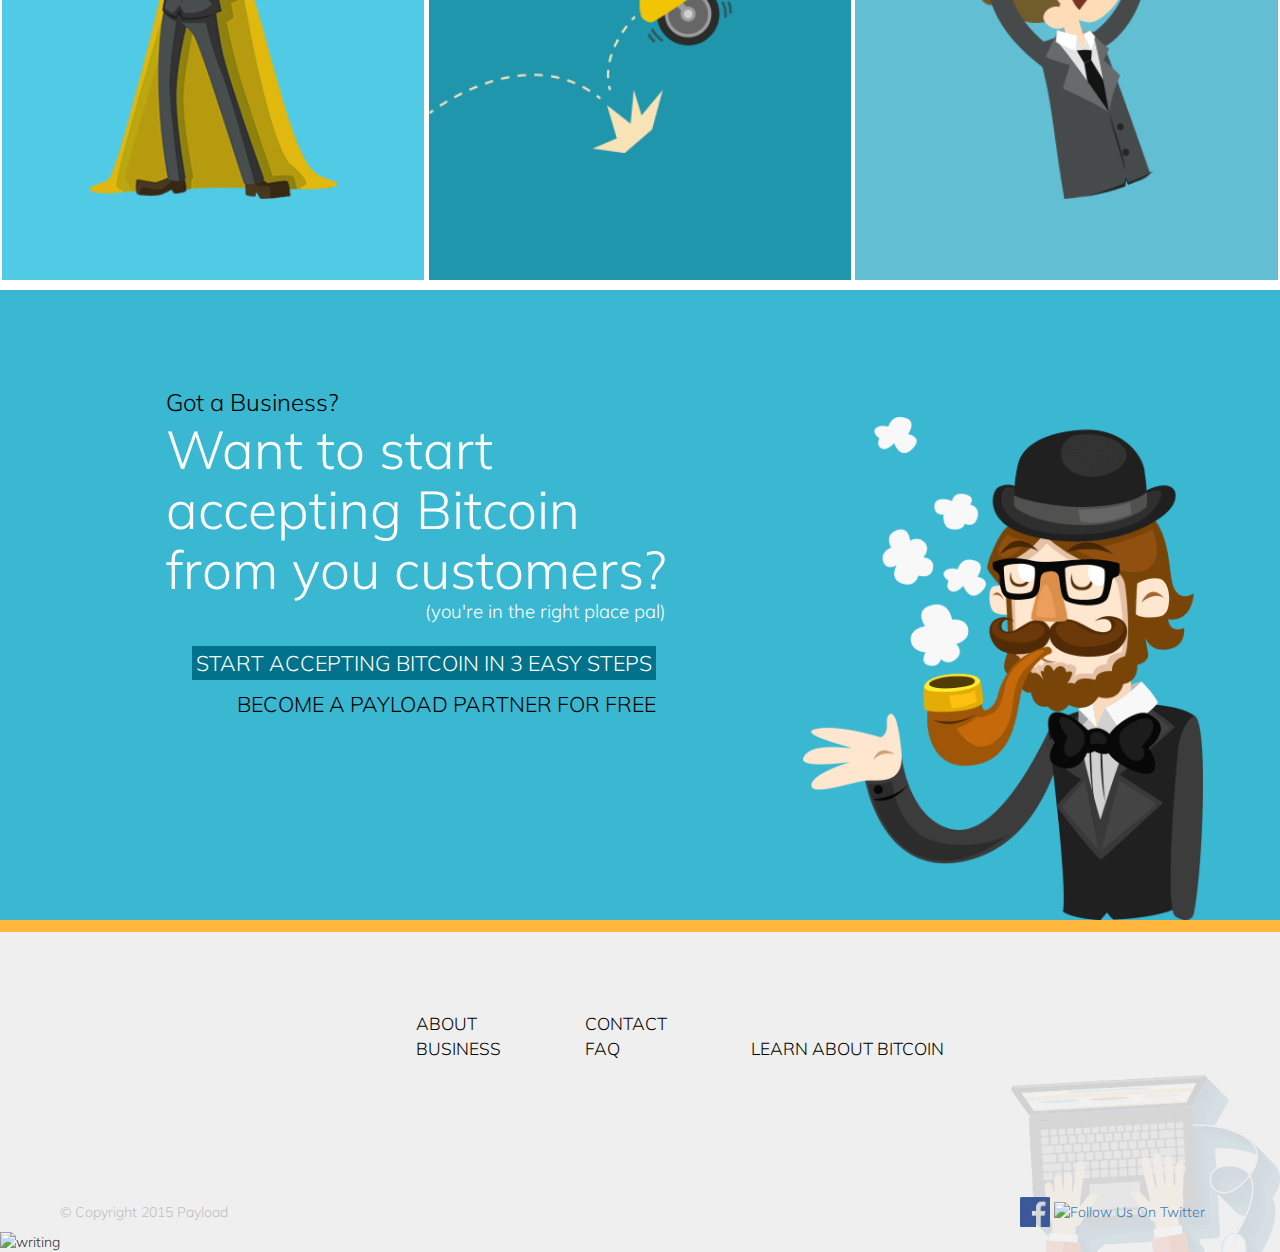
==== commit 7712652f: "Links Done" ====
--- a/index.html
+++ b/index.html
@@ -252,11 +252,13 @@
         <a href="https://twitter.com/payloadpk"><img src="images/Twitter.png" alt="Follow Us On Twitter" /></a>
       </div>
       <div id="navbar"><!--Links and dividers-->
-        <a id="about" href="about_us.html">ABOUT</a>
+        <a id="about" href="about-us.html">ABOUT</a>
         <!-- <span id="dividerLine1">|</span>
         <a href="#">HELP</a> -->
         <span id="dividerLine2">|</span>
-        <a href="contact_us.html">CONTACT</a>
+        <a href="contact-us.html">CONTACT</a>
+        <span id="dividerLine3">|</span>
+        <a href="faq.html">FAQ</a>
         <!-- <span id="dividerLine3">|</span>
         <a id="download" href="#">DOWNLOAD APP</a> -->
       </div>
@@ -269,8 +271,8 @@
       <center><!--Center columns of links-->
         <div class="superColumn"><!--Div with lists of links-->
           <ul class="superList">
-            <li><a class="superLink" href="about_us.html">ABOUT</a></li>
-            <li><a class="superLink" href="business_page.html">BUSINESS</a></li>
+            <li><a class="superLink" href="about-us.html">ABOUT</a></li>
+            <li><a class="superLink" href="business-tools.html">BUSINESS</a></li>
             <!-- <li><a class="superLink" href="#">PRICING</a></li>
             <li><a class="superLink" href="#">TERMS</a></li> -->
           </ul>
@@ -278,7 +280,8 @@
         <div class="superColumn"><!--Div with lists of links-->
           <ul class="superList">
             <!-- <li><a class="superLink" href="#">HELP</a></li> -->
-            <li><a class="superLink" href="contact_us.html">CONTACT</a></li>
+            <li><a class="superLink" href="contact-us.html">CONTACT</a></li>
+            <li><a class="superLink" href="faq.html">FAQ</a></li>
             <!-- <li><a class="superLink" href="#">CAREERS</a></li>
             <li><a class="superLink" href="#">SITE MAP</a></li> -->
             
@@ -287,10 +290,12 @@
         <div class="superColumn"><!--Div with lists of links-->
           <ul class="superList">
             <!-- <li><a class="superLink" id="superApp" href="#">DOWNLOAD APP</a></li> -->
-            <li><a class="superLink" href="faq.html">LEARN ABOUT BITCOIN</a></li>
+            
+             <li><a class="superLink" href="learn-about-bitcoin.html">LEARN ABOUT BITCOIN</a></li>
             <!-- <li><a class="superLink" href="#">PAYLOAD PARTNERS</a></li> -->
           </ul>
-        </div>
+        </div>  
+    
       </center>
       <div id="superIcon"><!--Facebook and Twitter image links-->
         <a href="https://facebook.com/payloadpk"><img src="images/Facebook.png" alt="Like Us On Facebook" /></a>
